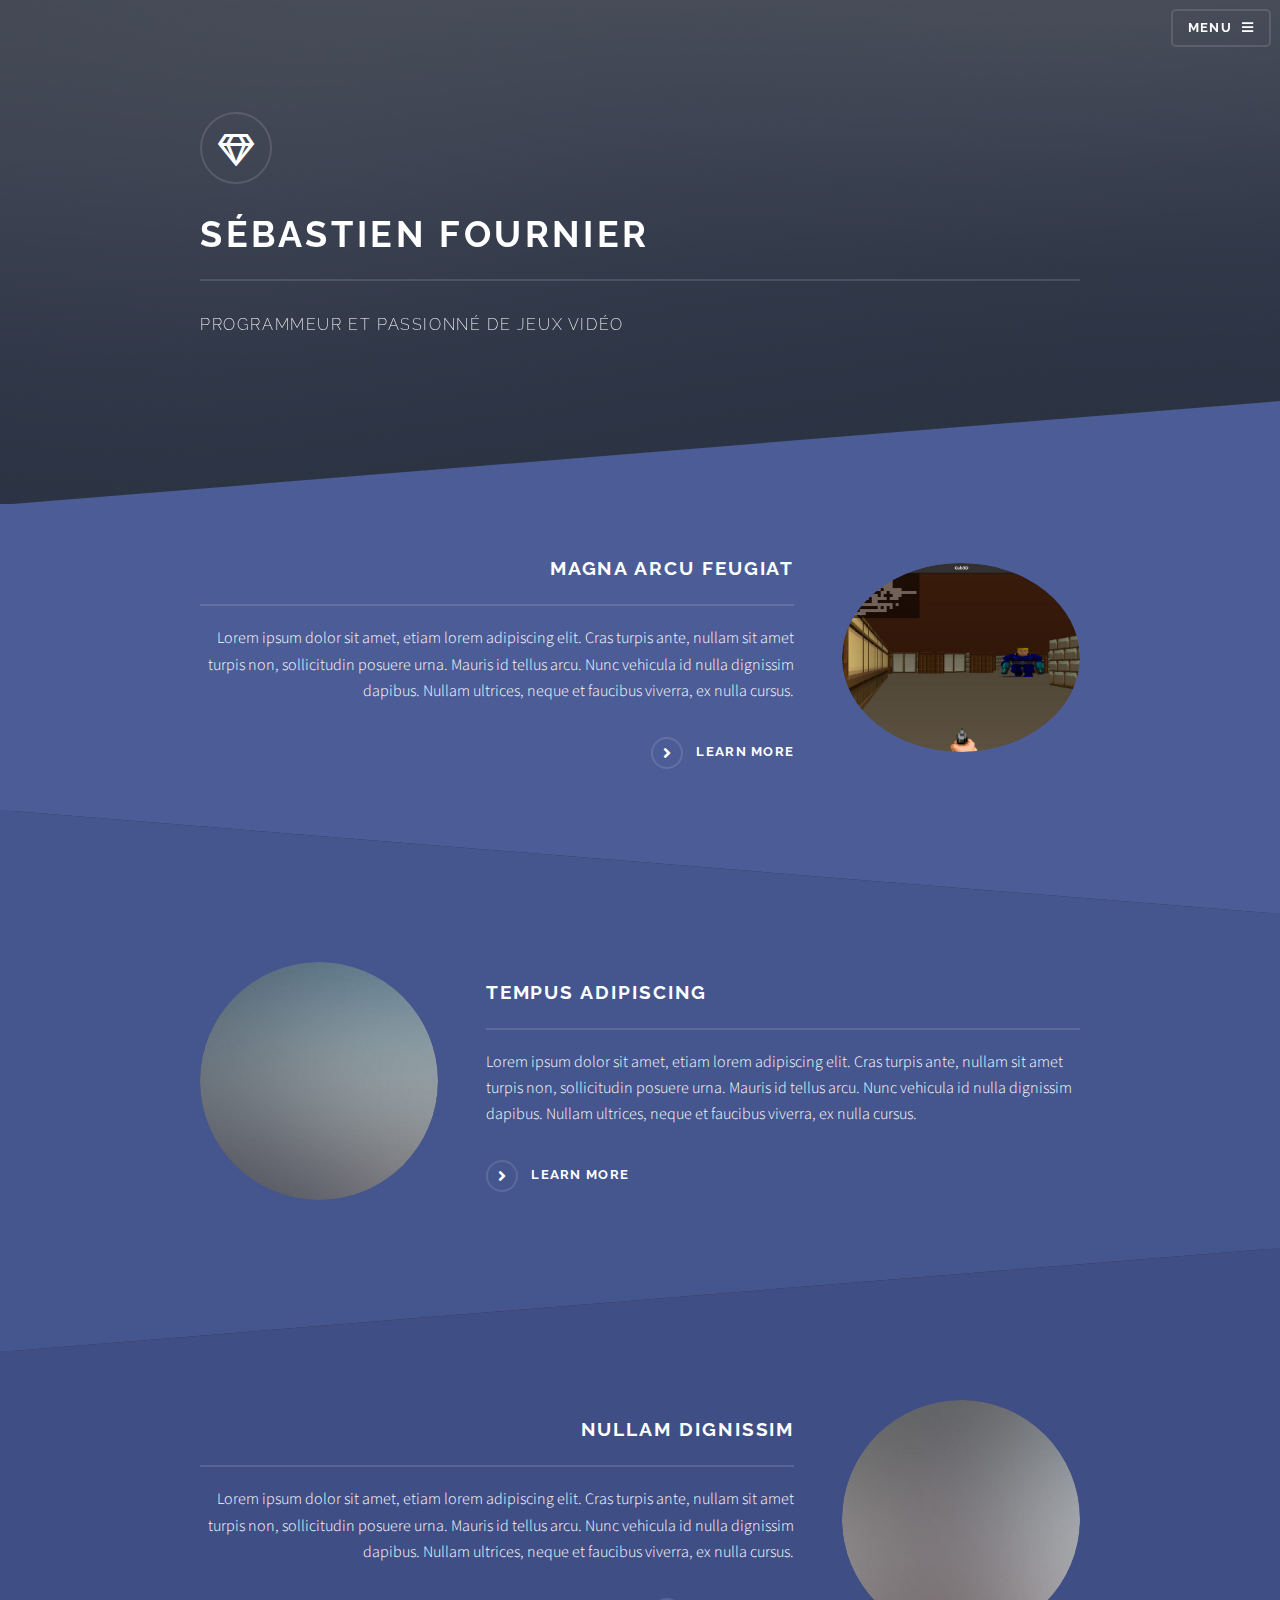
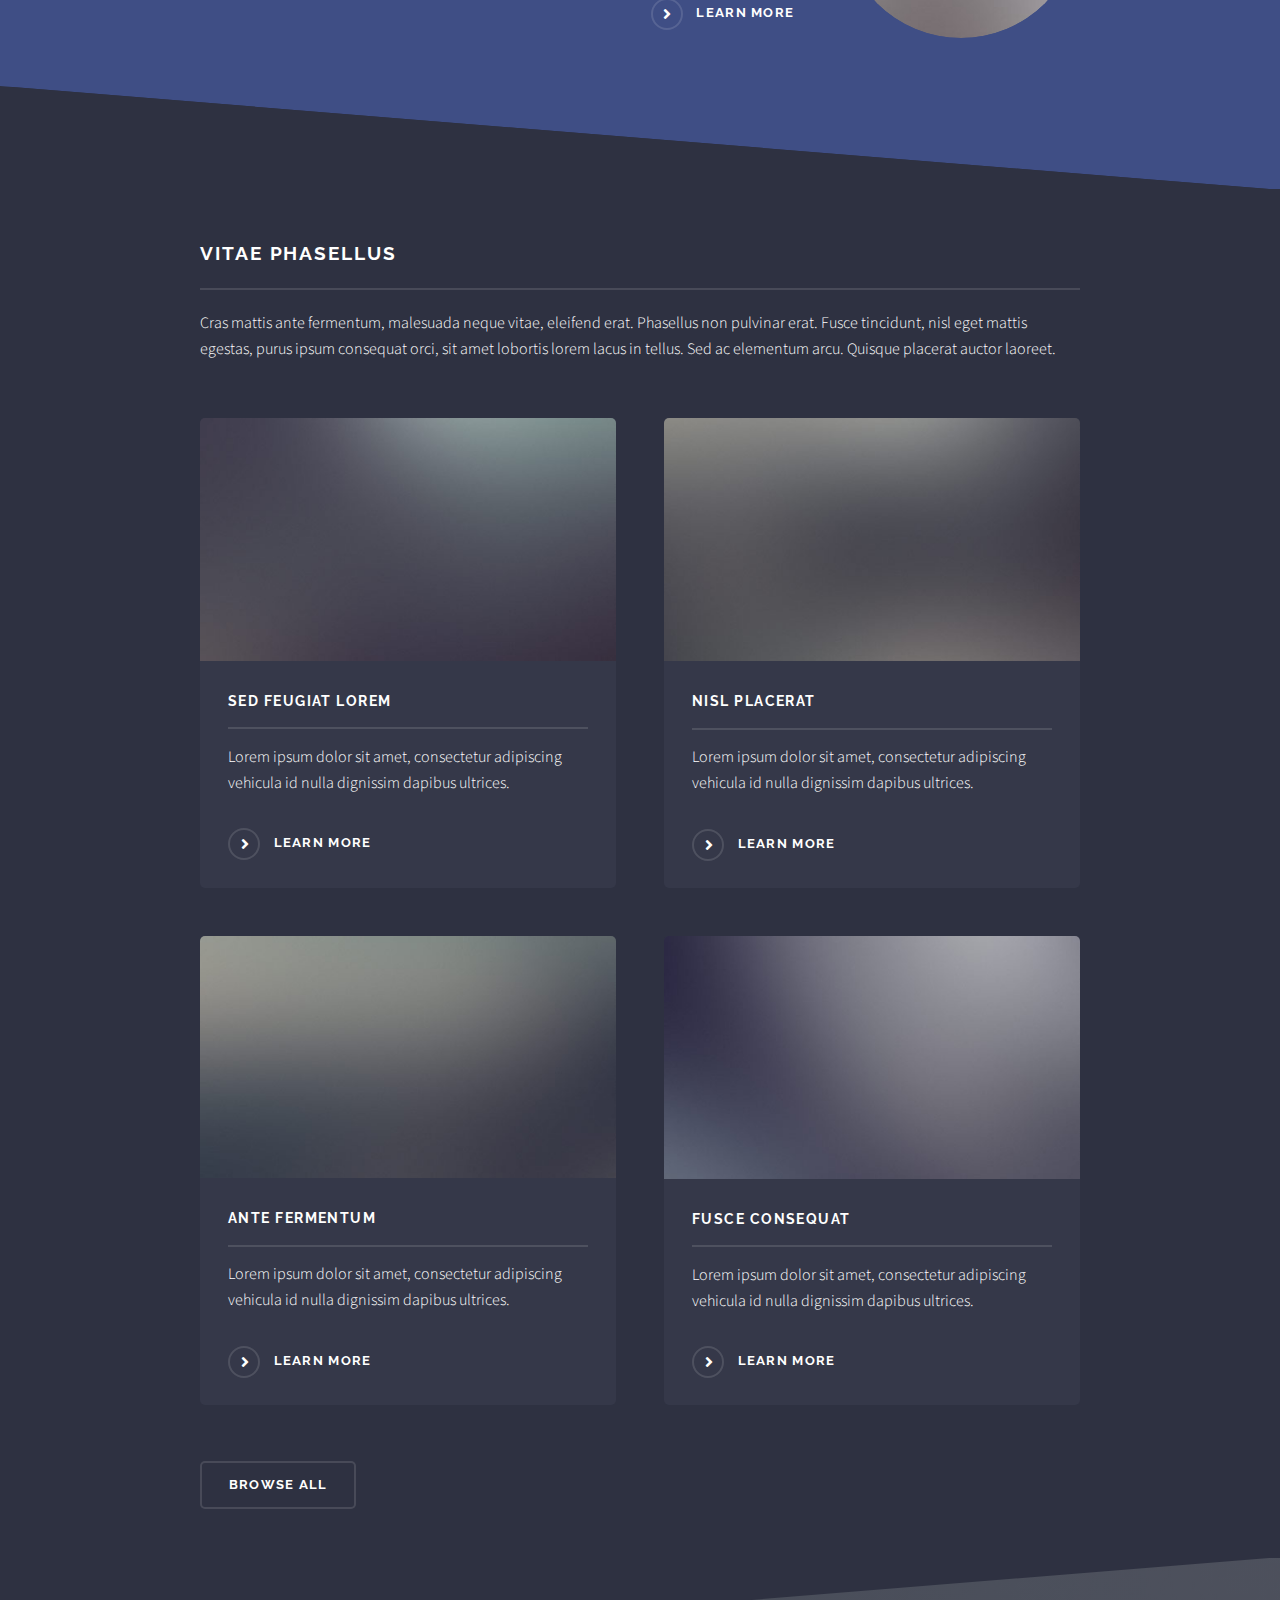
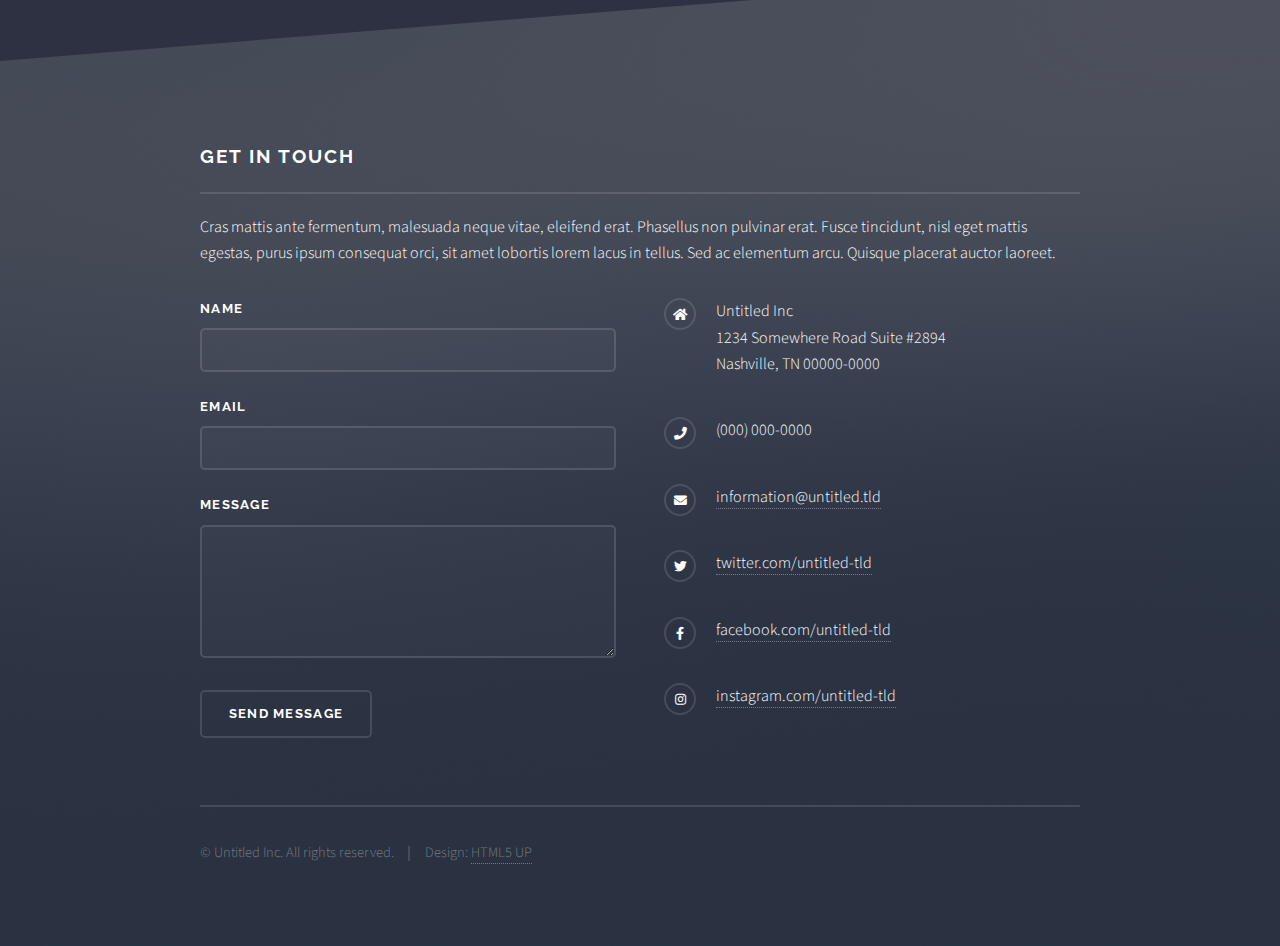
==== solid/index.html @ f6085b91 "Added story folder" ====
<!DOCTYPE HTML>
<!--
	Solid State by HTML5 UP
	html5up.net | @ajlkn
	Free for personal and commercial use under the CCA 3.0 license (html5up.net/license)
-->
<html>
	<head>
		<title>Sébastien Fournier - Programmeur</title>
		<meta charset="utf-8" />
		<meta name="viewport" content="width=device-width, initial-scale=1, user-scalable=no" />
		<link rel="stylesheet" href="assets/css/main.css" />
		<noscript><link rel="stylesheet" href="assets/css/noscript.css" /></noscript>
	</head>
	<body class="is-preload">

		<!-- Page Wrapper -->
			<div id="page-wrapper">

				<!-- Header -->
					<header id="header" class="alt">
						<h1><a href="index.html">Retour en haut</a></h1>
						<nav>
							<a href="#menu">Menu</a>
						</nav>
					</header>

				<!-- Menu -->
					<nav id="menu">
						<div class="inner">
							<h2>Menu</h2>
							<ul class="links">
								<li><a href="index.html">Home</a></li>
								<li><a href="generic.html">Generic</a></li>
								<li><a href="elements.html">Elements</a></li>
							</ul>
							<a href="#" class="close">Close</a>
						</div>
					</nav>

				<!-- Banner -->
					<section id="banner">
						<div class="inner">
							<div class="logo"><span class="icon fa-gem"></span></div>
							<h2>Sébastien Fournier</h2>
							<p>Programmeur et passionné de jeux vidéo</a></p>
						</div>
					</section>

				<!-- Wrapper -->
					<section id="wrapper">

						<!-- One -->
							<section id="one" class="wrapper spotlight style1">
								<div class="inner">
									<a href="#" class="image"><img src="images/cubed.png" alt="" /></a>
									<div class="content">
										<h2 class="major">Magna arcu feugiat</h2>
										<p>Lorem ipsum dolor sit amet, etiam lorem adipiscing elit. Cras turpis ante, nullam sit amet turpis non, sollicitudin posuere urna. Mauris id tellus arcu. Nunc vehicula id nulla dignissim dapibus. Nullam ultrices, neque et faucibus viverra, ex nulla cursus.</p>
										<a href="#" class="special">Learn more</a>
									</div>
								</div>
							</section>

						<!-- Two -->
							<section id="two" class="wrapper alt spotlight style2">
								<div class="inner">
									<a href="#" class="image"><img src="images/pic02.jpg" alt="" /></a>
									<div class="content">
										<h2 class="major">Tempus adipiscing</h2>
										<p>Lorem ipsum dolor sit amet, etiam lorem adipiscing elit. Cras turpis ante, nullam sit amet turpis non, sollicitudin posuere urna. Mauris id tellus arcu. Nunc vehicula id nulla dignissim dapibus. Nullam ultrices, neque et faucibus viverra, ex nulla cursus.</p>
										<a href="#" class="special">Learn more</a>
									</div>
								</div>
							</section>

						<!-- Three -->
							<section id="three" class="wrapper spotlight style3">
								<div class="inner">
									<a href="#" class="image"><img src="images/pic03.jpg" alt="" /></a>
									<div class="content">
										<h2 class="major">Nullam dignissim</h2>
										<p>Lorem ipsum dolor sit amet, etiam lorem adipiscing elit. Cras turpis ante, nullam sit amet turpis non, sollicitudin posuere urna. Mauris id tellus arcu. Nunc vehicula id nulla dignissim dapibus. Nullam ultrices, neque et faucibus viverra, ex nulla cursus.</p>
										<a href="#" class="special">Learn more</a>
									</div>
								</div>
							</section>

						<!-- Four -->
							<section id="four" class="wrapper alt style1">
								<div class="inner">
									<h2 class="major">Vitae phasellus</h2>
									<p>Cras mattis ante fermentum, malesuada neque vitae, eleifend erat. Phasellus non pulvinar erat. Fusce tincidunt, nisl eget mattis egestas, purus ipsum consequat orci, sit amet lobortis lorem lacus in tellus. Sed ac elementum arcu. Quisque placerat auctor laoreet.</p>
									<section class="features">
										<article>
											<a href="#" class="image"><img src="images/pic04.jpg" alt="" /></a>
											<h3 class="major">Sed feugiat lorem</h3>
											<p>Lorem ipsum dolor sit amet, consectetur adipiscing vehicula id nulla dignissim dapibus ultrices.</p>
											<a href="#" class="special">Learn more</a>
										</article>
										<article>
											<a href="#" class="image"><img src="images/pic05.jpg" alt="" /></a>
											<h3 class="major">Nisl placerat</h3>
											<p>Lorem ipsum dolor sit amet, consectetur adipiscing vehicula id nulla dignissim dapibus ultrices.</p>
											<a href="#" class="special">Learn more</a>
										</article>
										<article>
											<a href="#" class="image"><img src="images/pic06.jpg" alt="" /></a>
											<h3 class="major">Ante fermentum</h3>
											<p>Lorem ipsum dolor sit amet, consectetur adipiscing vehicula id nulla dignissim dapibus ultrices.</p>
											<a href="#" class="special">Learn more</a>
										</article>
										<article>
											<a href="#" class="image"><img src="images/pic07.jpg" alt="" /></a>
											<h3 class="major">Fusce consequat</h3>
											<p>Lorem ipsum dolor sit amet, consectetur adipiscing vehicula id nulla dignissim dapibus ultrices.</p>
											<a href="#" class="special">Learn more</a>
										</article>
									</section>
									<ul class="actions">
										<li><a href="#" class="button">Browse All</a></li>
									</ul>
								</div>
							</section>

					</section>

				<!-- Footer -->
					<section id="footer">
						<div class="inner">
							<h2 class="major">Get in touch</h2>
							<p>Cras mattis ante fermentum, malesuada neque vitae, eleifend erat. Phasellus non pulvinar erat. Fusce tincidunt, nisl eget mattis egestas, purus ipsum consequat orci, sit amet lobortis lorem lacus in tellus. Sed ac elementum arcu. Quisque placerat auctor laoreet.</p>
							<form method="post" action="#">
								<div class="fields">
									<div class="field">
										<label for="name">Name</label>
										<input type="text" name="name" id="name" />
									</div>
									<div class="field">
										<label for="email">Email</label>
										<input type="email" name="email" id="email" />
									</div>
									<div class="field">
										<label for="message">Message</label>
										<textarea name="message" id="message" rows="4"></textarea>
									</div>
								</div>
								<ul class="actions">
									<li><input type="submit" value="Send Message" /></li>
								</ul>
							</form>
							<ul class="contact">
								<li class="icon solid fa-home">
									Untitled Inc<br />
									1234 Somewhere Road Suite #2894<br />
									Nashville, TN 00000-0000
								</li>
								<li class="icon solid fa-phone">(000) 000-0000</li>
								<li class="icon solid fa-envelope"><a href="#">information@untitled.tld</a></li>
								<li class="icon brands fa-twitter"><a href="#">twitter.com/untitled-tld</a></li>
								<li class="icon brands fa-facebook-f"><a href="#">facebook.com/untitled-tld</a></li>
								<li class="icon brands fa-instagram"><a href="#">instagram.com/untitled-tld</a></li>
							</ul>
							<ul class="copyright">
								<li>&copy; Untitled Inc. All rights reserved.</li><li>Design: <a href="http://html5up.net">HTML5 UP</a></li>
							</ul>
						</div>
					</section>

			</div>

		<!-- Scripts -->
			<script src="assets/js/jquery.min.js"></script>
			<script src="assets/js/jquery.scrollex.min.js"></script>
			<script src="assets/js/browser.min.js"></script>
			<script src="assets/js/breakpoints.min.js"></script>
			<script src="assets/js/util.js"></script>
			<script src="assets/js/main.js"></script>

	</body>
</html>
---- solid/assets/css/main.css ----
@import url(fontawesome-all.min.css);
@import url("https://fonts.googleapis.com/css?family=Raleway:200,700|Source+Sans+Pro:300,600,300italic,600italic");

/*
	Solid State by HTML5 UP
	html5up.net | @ajlkn
	Free for personal and commercial use under the CCA 3.0 license (html5up.net/license)
*/

html, body, div, span, applet, object,
iframe, h1, h2, h3, h4, h5, h6, p, blockquote,
pre, a, abbr, acronym, address, big, cite,
code, del, dfn, em, img, ins, kbd, q, s, samp,
small, strike, strong, sub, sup, tt, var, b,
u, i, center, dl, dt, dd, ol, ul, li, fieldset,
form, label, legend, table, caption, tbody,
tfoot, thead, tr, th, td, article, aside,
canvas, details, embed, figure, figcaption,
footer, header, hgroup, menu, nav, output, ruby,
section, summary, time, mark, audio, video {
	margin: 0;
	padding: 0;
	border: 0;
	font-size: 100%;
	font: inherit;
	vertical-align: baseline;}

article, aside, details, figcaption, figure,
footer, header, hgroup, menu, nav, section {
	display: block;}

body {
	line-height: 1;
}

ol, ul {
	list-style: none;
}

blockquote, q {
	quotes: none;
}

	blockquote:before, blockquote:after, q:before, q:after {
		content: '';
		content: none;
	}

table {
	border-collapse: collapse;
	border-spacing: 0;
}

body {
	-webkit-text-size-adjust: none;
}

mark {
	background-color: transparent;
	color: inherit;
}

input::-moz-focus-inner {
	border: 0;
	padding: 0;
}

input, select, textarea {
	-moz-appearance: none;
	-webkit-appearance: none;
	-ms-appearance: none;
	appearance: none;
}

/* Basic */

	@-ms-viewport {
		width: device-width;
	}

	body {
		-ms-overflow-style: scrollbar;
	}

	@media screen and (max-width: 480px) {

		html, body {
			min-width: 320px;
		}

	}

	html {
		box-sizing: border-box;
	}

	*, *:before, *:after {
		box-sizing: inherit;
	}

	body {
		background-color: #2e3141;
		background-image: linear-gradient(to top, rgba(46, 49, 65, 0.8), rgba(46, 49, 65, 0.8)), url("../../images/bg.jpg");
		background-size: auto, cover;
		background-attachment: fixed, fixed;
		background-position: center, center;
	}

		body.is-preload *, body.is-preload *:before, body.is-preload *:after {
			-moz-animation: none !important;
			-webkit-animation: none !important;
			-ms-animation: none !important;
			animation: none !important;
			-moz-transition: none !important;
			-webkit-transition: none !important;
			-ms-transition: none !important;
			transition: none !important;
		}

/* Type */

	body, input, select, textarea {
		color: #ffffff;
		font-family: "Source Sans Pro", Helvetica, sans-serif;
		font-size: 16.5pt;
		font-weight: 300;
		line-height: 1.65;
	}

		@media screen and (max-width: 1680px) {

			body, input, select, textarea {
				font-size: 13pt;
			}

		}

		@media screen and (max-width: 1280px) {

			body, input, select, textarea {
				font-size: 12pt;
			}

		}

		@media screen and (max-width: 980px) {

			body, input, select, textarea {
				font-size: 12pt;
			}

		}

		@media screen and (max-width: 736px) {

			body, input, select, textarea {
				font-size: 12pt;
			}

		}

		@media screen and (max-width: 480px) {

			body, input, select, textarea {
				font-size: 12pt;
			}

		}

	a {
		-moz-transition: color 0.2s ease-in-out, border-bottom-color 0.2s ease-in-out;
		-webkit-transition: color 0.2s ease-in-out, border-bottom-color 0.2s ease-in-out;
		-ms-transition: color 0.2s ease-in-out, border-bottom-color 0.2s ease-in-out;
		transition: color 0.2s ease-in-out, border-bottom-color 0.2s ease-in-out;
		border-bottom: dotted 1px rgba(255, 255, 255, 0.35);
		color: #ffffff;
		text-decoration: none;
	}

		a:hover {
			border-bottom-color: transparent;
			color: #ffffff !important;
		}

		a.special:not(.button) {
			text-decoration: none;
			border-bottom: 0;
			display: block;
			font-family: Raleway, Helvetica, sans-serif;
			font-size: 0.8em;
			font-weight: 700;
			letter-spacing: 0.1em;
			margin: 0 0 2em 0;
			text-transform: uppercase;
		}

			a.special:not(.button):before {
				-moz-osx-font-smoothing: grayscale;
				-webkit-font-smoothing: antialiased;
				display: inline-block;
				font-style: normal;
				font-variant: normal;
				text-rendering: auto;
				line-height: 1;
				text-transform: none !important;
				font-family: 'Font Awesome 5 Free';
				font-weight: 900;
			}

			a.special:not(.button):before {
				-moz-transition: background-color 0.2s ease-in-out;
				-webkit-transition: background-color 0.2s ease-in-out;
				-ms-transition: background-color 0.2s ease-in-out;
				transition: background-color 0.2s ease-in-out;
				border-radius: 100%;
				border: solid 2px rgba(255, 255, 255, 0.125);
				content: '\f105';
				display: inline-block;
				font-size: 1.25em;
				height: 2em;
				line-height: 1.75em;
				margin-right: 0.85em;
				text-align: center;
				text-indent: 0.15em;
				vertical-align: middle;
				width: 2em;
			}

			a.special:not(.button):hover:before {
				background-color: rgba(255, 255, 255, 0.025);
			}

			a.special:not(.button):active:before {
				background-color: rgba(255, 255, 255, 0.075);
			}

	strong, b {
		color: #ffffff;
		font-weight: 600;
	}

	em, i {
		font-style: italic;
	}

	p {
		margin: 0 0 2em 0;
	}

	h1, h2, h3, h4, h5, h6 {
		color: #ffffff;
		font-family: Raleway, Helvetica, sans-serif;
		font-weight: 700;
		letter-spacing: 0.1em;
		margin: 0 0 1em 0;
		text-transform: uppercase;
	}

		h1 a, h2 a, h3 a, h4 a, h5 a, h6 a {
			color: inherit;
			text-decoration: none;
			border-bottom: 0;
		}

		h1 span, h2 span, h3 span, h4 span, h5 span, h6 span {
			font-weight: 200;
		}

		h1.major, h2.major, h3.major, h4.major, h5.major, h6.major {
			padding-bottom: 1em;
			border-bottom: solid 2px rgba(255, 255, 255, 0.125);
		}

	h2 {
		font-size: 1.2em;
	}

	h3 {
		font-size: 0.9em;
	}

	h4 {
		font-size: 0.7em;
	}

	h5 {
		font-size: 0.7em;
	}

	h6 {
		font-size: 0.7em;
	}

	@media screen and (max-width: 736px) {

		h2 {
			font-size: 1em;
		}

		h3 {
			font-size: 0.8em;
		}

	}

	sub {
		font-size: 0.8em;
		position: relative;
		top: 0.5em;
	}

	sup {
		font-size: 0.8em;
		position: relative;
		top: -0.5em;
	}

	blockquote {
		border-left: solid 4px rgba(255, 255, 255, 0.125);
		font-style: italic;
		margin: 0 0 2em 0;
		padding: 0.5em 0 0.5em 2em;
	}

	code {
		background: rgba(255, 255, 255, 0.025);
		border-radius: 5px;
		border: solid 2px rgba(255, 255, 255, 0.125);
		font-family: "Courier New", monospace;
		font-size: 0.9em;
		margin: 0 0.25em;
		padding: 0.25em 0.65em;
	}

	pre {
		-webkit-overflow-scrolling: touch;
		font-family: "Courier New", monospace;
		font-size: 0.9em;
		margin: 0 0 2em 0;
	}

		pre code {
			display: block;
			line-height: 1.75em;
			padding: 1em 1.5em;
			overflow-x: auto;
		}

	hr {
		border: 0;
		border-bottom: solid 2px rgba(255, 255, 255, 0.125);
		margin: 2.5em 0;
	}

		hr.major {
			margin: 4em 0;
		}

	.align-left {
		text-align: left;
	}

	.align-center {
		text-align: center;
	}

	.align-right {
		text-align: right;
	}

/* Row */

	.row {
		display: flex;
		flex-wrap: wrap;
		box-sizing: border-box;
		align-items: stretch;
	}

		.row > * {
			box-sizing: border-box;
		}

		.row.gtr-uniform > * > :last-child {
			margin-bottom: 0;
		}

		.row.aln-left {
			justify-content: flex-start;
		}

		.row.aln-center {
			justify-content: center;
		}

		.row.aln-right {
			justify-content: flex-end;
		}

		.row.aln-top {
			align-items: flex-start;
		}

		.row.aln-middle {
			align-items: center;
		}

		.row.aln-bottom {
			align-items: flex-end;
		}

		.row > .imp {
			order: -1;
		}

		.row > .col-1 {
			width: 8.33333%;
		}

		.row > .off-1 {
			margin-left: 8.33333%;
		}

		.row > .col-2 {
			width: 16.66667%;
		}

		.row > .off-2 {
			margin-left: 16.66667%;
		}

		.row > .col-3 {
			width: 25%;
		}

		.row > .off-3 {
			margin-left: 25%;
		}

		.row > .col-4 {
			width: 33.33333%;
		}

		.row > .off-4 {
			margin-left: 33.33333%;
		}

		.row > .col-5 {
			width: 41.66667%;
		}

		.row > .off-5 {
			margin-left: 41.66667%;
		}

		.row > .col-6 {
			width: 50%;
		}

		.row > .off-6 {
			margin-left: 50%;
		}

		.row > .col-7 {
			width: 58.33333%;
		}

		.row > .off-7 {
			margin-left: 58.33333%;
		}

		.row > .col-8 {
			width: 66.66667%;
		}

		.row > .off-8 {
			margin-left: 66.66667%;
		}

		.row > .col-9 {
			width: 75%;
		}

		.row > .off-9 {
			margin-left: 75%;
		}

		.row > .col-10 {
			width: 83.33333%;
		}

		.row > .off-10 {
			margin-left: 83.33333%;
		}

		.row > .col-11 {
			width: 91.66667%;
		}

		.row > .off-11 {
			margin-left: 91.66667%;
		}

		.row > .col-12 {
			width: 100%;
		}

		.row > .off-12 {
			margin-left: 100%;
		}

		.row.gtr-0 {
			margin-top: 0;
			margin-left: 0em;
		}

			.row.gtr-0 > * {
				padding: 0 0 0 0em;
			}

			.row.gtr-0.gtr-uniform {
				margin-top: 0em;
			}

				.row.gtr-0.gtr-uniform > * {
					padding-top: 0em;
				}

		.row.gtr-25 {
			margin-top: 0;
			margin-left: -0.4375em;
		}

			.row.gtr-25 > * {
				padding: 0 0 0 0.4375em;
			}

			.row.gtr-25.gtr-uniform {
				margin-top: -0.4375em;
			}

				.row.gtr-25.gtr-uniform > * {
					padding-top: 0.4375em;
				}

		.row.gtr-50 {
			margin-top: 0;
			margin-left: -0.875em;
		}

			.row.gtr-50 > * {
				padding: 0 0 0 0.875em;
			}

			.row.gtr-50.gtr-uniform {
				margin-top: -0.875em;
			}

				.row.gtr-50.gtr-uniform > * {
					padding-top: 0.875em;
				}

		.row {
			margin-top: 0;
			margin-left: -1.75em;
		}

			.row > * {
				padding: 0 0 0 1.75em;
			}

			.row.gtr-uniform {
				margin-top: -1.75em;
			}

				.row.gtr-uniform > * {
					padding-top: 1.75em;
				}

		.row.gtr-150 {
			margin-top: 0;
			margin-left: -2.625em;
		}

			.row.gtr-150 > * {
				padding: 0 0 0 2.625em;
			}

			.row.gtr-150.gtr-uniform {
				margin-top: -2.625em;
			}

				.row.gtr-150.gtr-uniform > * {
					padding-top: 2.625em;
				}

		.row.gtr-200 {
			margin-top: 0;
			margin-left: -3.5em;
		}

			.row.gtr-200 > * {
				padding: 0 0 0 3.5em;
			}

			.row.gtr-200.gtr-uniform {
				margin-top: -3.5em;
			}

				.row.gtr-200.gtr-uniform > * {
					padding-top: 3.5em;
				}

		@media screen and (max-width: 1680px) {

			.row {
				display: flex;
				flex-wrap: wrap;
				box-sizing: border-box;
				align-items: stretch;
			}

				.row > * {
					box-sizing: border-box;
				}

				.row.gtr-uniform > * > :last-child {
					margin-bottom: 0;
				}

				.row.aln-left {
					justify-content: flex-start;
				}

				.row.aln-center {
					justify-content: center;
				}

				.row.aln-right {
					justify-content: flex-end;
				}

				.row.aln-top {
					align-items: flex-start;
				}

				.row.aln-middle {
					align-items: center;
				}

				.row.aln-bottom {
					align-items: flex-end;
				}

				.row > .imp-xlarge {
					order: -1;
				}

				.row > .col-1-xlarge {
					width: 8.33333%;
				}

				.row > .off-1-xlarge {
					margin-left: 8.33333%;
				}

				.row > .col-2-xlarge {
					width: 16.66667%;
				}

				.row > .off-2-xlarge {
					margin-left: 16.66667%;
				}

				.row > .col-3-xlarge {
					width: 25%;
				}

				.row > .off-3-xlarge {
					margin-left: 25%;
				}

				.row > .col-4-xlarge {
					width: 33.33333%;
				}

				.row > .off-4-xlarge {
					margin-left: 33.33333%;
				}

				.row > .col-5-xlarge {
					width: 41.66667%;
				}

				.row > .off-5-xlarge {
					margin-left: 41.66667%;
				}

				.row > .col-6-xlarge {
					width: 50%;
				}

				.row > .off-6-xlarge {
					margin-left: 50%;
				}

				.row > .col-7-xlarge {
					width: 58.33333%;
				}

				.row > .off-7-xlarge {
					margin-left: 58.33333%;
				}

				.row > .col-8-xlarge {
					width: 66.66667%;
				}

				.row > .off-8-xlarge {
					margin-left: 66.66667%;
				}

				.row > .col-9-xlarge {
					width: 75%;
				}

				.row > .off-9-xlarge {
					margin-left: 75%;
				}

				.row > .col-10-xlarge {
					width: 83.33333%;
				}

				.row > .off-10-xlarge {
					margin-left: 83.33333%;
				}

				.row > .col-11-xlarge {
					width: 91.66667%;
				}

				.row > .off-11-xlarge {
					margin-left: 91.66667%;
				}

				.row > .col-12-xlarge {
					width: 100%;
				}

				.row > .off-12-xlarge {
					margin-left: 100%;
				}

				.row.gtr-0 {
					margin-top: 0;
					margin-left: 0em;
				}

					.row.gtr-0 > * {
						padding: 0 0 0 0em;
					}

					.row.gtr-0.gtr-uniform {
						margin-top: 0em;
					}

						.row.gtr-0.gtr-uniform > * {
							padding-top: 0em;
						}

				.row.gtr-25 {
					margin-top: 0;
					margin-left: -0.4375em;
				}

					.row.gtr-25 > * {
						padding: 0 0 0 0.4375em;
					}

					.row.gtr-25.gtr-uniform {
						margin-top: -0.4375em;
					}

						.row.gtr-25.gtr-uniform > * {
							padding-top: 0.4375em;
						}

				.row.gtr-50 {
					margin-top: 0;
					margin-left: -0.875em;
				}

					.row.gtr-50 > * {
						padding: 0 0 0 0.875em;
					}

					.row.gtr-50.gtr-uniform {
						margin-top: -0.875em;
					}

						.row.gtr-50.gtr-uniform > * {
							padding-top: 0.875em;
						}

				.row {
					margin-top: 0;
					margin-left: -1.75em;
				}

					.row > * {
						padding: 0 0 0 1.75em;
					}

					.row.gtr-uniform {
						margin-top: -1.75em;
					}

						.row.gtr-uniform > * {
							padding-top: 1.75em;
						}

				.row.gtr-150 {
					margin-top: 0;
					margin-left: -2.625em;
				}

					.row.gtr-150 > * {
						padding: 0 0 0 2.625em;
					}

					.row.gtr-150.gtr-uniform {
						margin-top: -2.625em;
					}

						.row.gtr-150.gtr-uniform > * {
							padding-top: 2.625em;
						}

				.row.gtr-200 {
					margin-top: 0;
					margin-left: -3.5em;
				}

					.row.gtr-200 > * {
						padding: 0 0 0 3.5em;
					}

					.row.gtr-200.gtr-uniform {
						margin-top: -3.5em;
					}

						.row.gtr-200.gtr-uniform > * {
							padding-top: 3.5em;
						}

		}

		@media screen and (max-width: 1280px) {

			.row {
				display: flex;
				flex-wrap: wrap;
				box-sizing: border-box;
				align-items: stretch;
			}

				.row > * {
					box-sizing: border-box;
				}

				.row.gtr-uniform > * > :last-child {
					margin-bottom: 0;
				}

				.row.aln-left {
					justify-content: flex-start;
				}

				.row.aln-center {
					justify-content: center;
				}

				.row.aln-right {
					justify-content: flex-end;
				}

				.row.aln-top {
					align-items: flex-start;
				}

				.row.aln-middle {
					align-items: center;
				}

				.row.aln-bottom {
					align-items: flex-end;
				}

				.row > .imp-large {
					order: -1;
				}

				.row > .col-1-large {
					width: 8.33333%;
				}

				.row > .off-1-large {
					margin-left: 8.33333%;
				}

				.row > .col-2-large {
					width: 16.66667%;
				}

				.row > .off-2-large {
					margin-left: 16.66667%;
				}

				.row > .col-3-large {
					width: 25%;
				}

				.row > .off-3-large {
					margin-left: 25%;
				}

				.row > .col-4-large {
					width: 33.33333%;
				}

				.row > .off-4-large {
					margin-left: 33.33333%;
				}

				.row > .col-5-large {
					width: 41.66667%;
				}

				.row > .off-5-large {
					margin-left: 41.66667%;
				}

				.row > .col-6-large {
					width: 50%;
				}

				.row > .off-6-large {
					margin-left: 50%;
				}

				.row > .col-7-large {
					width: 58.33333%;
				}

				.row > .off-7-large {
					margin-left: 58.33333%;
				}

				.row > .col-8-large {
					width: 66.66667%;
				}

				.row > .off-8-large {
					margin-left: 66.66667%;
				}

				.row > .col-9-large {
					width: 75%;
				}

				.row > .off-9-large {
					margin-left: 75%;
				}

				.row > .col-10-large {
					width: 83.33333%;
				}

				.row > .off-10-large {
					margin-left: 83.33333%;
				}

				.row > .col-11-large {
					width: 91.66667%;
				}

				.row > .off-11-large {
					margin-left: 91.66667%;
				}

				.row > .col-12-large {
					width: 100%;
				}

				.row > .off-12-large {
					margin-left: 100%;
				}

				.row.gtr-0 {
					margin-top: 0;
					margin-left: 0em;
				}

					.row.gtr-0 > * {
						padding: 0 0 0 0em;
					}

					.row.gtr-0.gtr-uniform {
						margin-top: 0em;
					}

						.row.gtr-0.gtr-uniform > * {
							padding-top: 0em;
						}

				.row.gtr-25 {
					margin-top: 0;
					margin-left: -0.4375em;
				}

					.row.gtr-25 > * {
						padding: 0 0 0 0.4375em;
					}

					.row.gtr-25.gtr-uniform {
						margin-top: -0.4375em;
					}

						.row.gtr-25.gtr-uniform > * {
							padding-top: 0.4375em;
						}

				.row.gtr-50 {
					margin-top: 0;
					margin-left: -0.875em;
				}

					.row.gtr-50 > * {
						padding: 0 0 0 0.875em;
					}

					.row.gtr-50.gtr-uniform {
						margin-top: -0.875em;
					}

						.row.gtr-50.gtr-uniform > * {
							padding-top: 0.875em;
						}

				.row {
					margin-top: 0;
					margin-left: -1.75em;
				}

					.row > * {
						padding: 0 0 0 1.75em;
					}

					.row.gtr-uniform {
						margin-top: -1.75em;
					}

						.row.gtr-uniform > * {
							padding-top: 1.75em;
						}

				.row.gtr-150 {
					margin-top: 0;
					margin-left: -2.625em;
				}

					.row.gtr-150 > * {
						padding: 0 0 0 2.625em;
					}

					.row.gtr-150.gtr-uniform {
						margin-top: -2.625em;
					}

						.row.gtr-150.gtr-uniform > * {
							padding-top: 2.625em;
						}

				.row.gtr-200 {
					margin-top: 0;
					margin-left: -3.5em;
				}

					.row.gtr-200 > * {
						padding: 0 0 0 3.5em;
					}

					.row.gtr-200.gtr-uniform {
						margin-top: -3.5em;
					}

						.row.gtr-200.gtr-uniform > * {
							padding-top: 3.5em;
						}

		}

		@media screen and (max-width: 980px) {

			.row {
				display: flex;
				flex-wrap: wrap;
				box-sizing: border-box;
				align-items: stretch;
			}

				.row > * {
					box-sizing: border-box;
				}

				.row.gtr-uniform > * > :last-child {
					margin-bottom: 0;
				}

				.row.aln-left {
					justify-content: flex-start;
				}

				.row.aln-center {
					justify-content: center;
				}

				.row.aln-right {
					justify-content: flex-end;
				}

				.row.aln-top {
					align-items: flex-start;
				}

				.row.aln-middle {
					align-items: center;
				}

				.row.aln-bottom {
					align-items: flex-end;
				}

				.row > .imp-medium {
					order: -1;
				}

				.row > .col-1-medium {
					width: 8.33333%;
				}

				.row > .off-1-medium {
					margin-left: 8.33333%;
				}

				.row > .col-2-medium {
					width: 16.66667%;
				}

				.row > .off-2-medium {
					margin-left: 16.66667%;
				}

				.row > .col-3-medium {
					width: 25%;
				}

				.row > .off-3-medium {
					margin-left: 25%;
				}

				.row > .col-4-medium {
					width: 33.33333%;
				}

				.row > .off-4-medium {
					margin-left: 33.33333%;
				}

				.row > .col-5-medium {
					width: 41.66667%;
				}

				.row > .off-5-medium {
					margin-left: 41.66667%;
				}

				.row > .col-6-medium {
					width: 50%;
				}

				.row > .off-6-medium {
					margin-left: 50%;
				}

				.row > .col-7-medium {
					width: 58.33333%;
				}

				.row > .off-7-medium {
					margin-left: 58.33333%;
				}

				.row > .col-8-medium {
					width: 66.66667%;
				}

				.row > .off-8-medium {
					margin-left: 66.66667%;
				}

				.row > .col-9-medium {
					width: 75%;
				}

				.row > .off-9-medium {
					margin-left: 75%;
				}

				.row > .col-10-medium {
					width: 83.33333%;
				}

				.row > .off-10-medium {
					margin-left: 83.33333%;
				}

				.row > .col-11-medium {
					width: 91.66667%;
				}

				.row > .off-11-medium {
					margin-left: 91.66667%;
				}

				.row > .col-12-medium {
					width: 100%;
				}

				.row > .off-12-medium {
					margin-left: 100%;
				}

				.row.gtr-0 {
					margin-top: 0;
					margin-left: 0em;
				}

					.row.gtr-0 > * {
						padding: 0 0 0 0em;
					}

					.row.gtr-0.gtr-uniform {
						margin-top: 0em;
					}

						.row.gtr-0.gtr-uniform > * {
							padding-top: 0em;
						}

				.row.gtr-25 {
					margin-top: 0;
					margin-left: -0.4375em;
				}

					.row.gtr-25 > * {
						padding: 0 0 0 0.4375em;
					}

					.row.gtr-25.gtr-uniform {
						margin-top: -0.4375em;
					}

						.row.gtr-25.gtr-uniform > * {
							padding-top: 0.4375em;
						}

				.row.gtr-50 {
					margin-top: 0;
					margin-left: -0.875em;
				}

					.row.gtr-50 > * {
						padding: 0 0 0 0.875em;
					}

					.row.gtr-50.gtr-uniform {
						margin-top: -0.875em;
					}

						.row.gtr-50.gtr-uniform > * {
							padding-top: 0.875em;
						}

				.row {
					margin-top: 0;
					margin-left: -1.75em;
				}

					.row > * {
						padding: 0 0 0 1.75em;
					}

					.row.gtr-uniform {
						margin-top: -1.75em;
					}

						.row.gtr-uniform > * {
							padding-top: 1.75em;
						}

				.row.gtr-150 {
					margin-top: 0;
					margin-left: -2.625em;
				}

					.row.gtr-150 > * {
						padding: 0 0 0 2.625em;
					}

					.row.gtr-150.gtr-uniform {
						margin-top: -2.625em;
					}

						.row.gtr-150.gtr-uniform > * {
							padding-top: 2.625em;
						}

				.row.gtr-200 {
					margin-top: 0;
					margin-left: -3.5em;
				}

					.row.gtr-200 > * {
						padding: 0 0 0 3.5em;
					}

					.row.gtr-200.gtr-uniform {
						margin-top: -3.5em;
					}

						.row.gtr-200.gtr-uniform > * {
							padding-top: 3.5em;
						}

		}

		@media screen and (max-width: 736px) {

			.row {
				display: flex;
				flex-wrap: wrap;
				box-sizing: border-box;
				align-items: stretch;
			}

				.row > * {
					box-sizing: border-box;
				}

				.row.gtr-uniform > * > :last-child {
					margin-bottom: 0;
				}

				.row.aln-left {
					justify-content: flex-start;
				}

				.row.aln-center {
					justify-content: center;
				}

				.row.aln-right {
					justify-content: flex-end;
				}

				.row.aln-top {
					align-items: flex-start;
				}

				.row.aln-middle {
					align-items: center;
				}

				.row.aln-bottom {
					align-items: flex-end;
				}

				.row > .imp-small {
					order: -1;
				}

				.row > .col-1-small {
					width: 8.33333%;
				}

				.row > .off-1-small {
					margin-left: 8.33333%;
				}

				.row > .col-2-small {
					width: 16.66667%;
				}

				.row > .off-2-small {
					margin-left: 16.66667%;
				}

				.row > .col-3-small {
					width: 25%;
				}

				.row > .off-3-small {
					margin-left: 25%;
				}

				.row > .col-4-small {
					width: 33.33333%;
				}

				.row > .off-4-small {
					margin-left: 33.33333%;
				}

				.row > .col-5-small {
					width: 41.66667%;
				}

				.row > .off-5-small {
					margin-left: 41.66667%;
				}

				.row > .col-6-small {
					width: 50%;
				}

				.row > .off-6-small {
					margin-left: 50%;
				}

				.row > .col-7-small {
					width: 58.33333%;
				}

				.row > .off-7-small {
					margin-left: 58.33333%;
				}

				.row > .col-8-small {
					width: 66.66667%;
				}

				.row > .off-8-small {
					margin-left: 66.66667%;
				}

				.row > .col-9-small {
					width: 75%;
				}

				.row > .off-9-small {
					margin-left: 75%;
				}

				.row > .col-10-small {
					width: 83.33333%;
				}

				.row > .off-10-small {
					margin-left: 83.33333%;
				}

				.row > .col-11-small {
					width: 91.66667%;
				}

				.row > .off-11-small {
					margin-left: 91.66667%;
				}

				.row > .col-12-small {
					width: 100%;
				}

				.row > .off-12-small {
					margin-left: 100%;
				}

				.row.gtr-0 {
					margin-top: 0;
					margin-left: 0em;
				}

					.row.gtr-0 > * {
						padding: 0 0 0 0em;
					}

					.row.gtr-0.gtr-uniform {
						margin-top: 0em;
					}

						.row.gtr-0.gtr-uniform > * {
							padding-top: 0em;
						}

				.row.gtr-25 {
					margin-top: 0;
					margin-left: -0.3125em;
				}

					.row.gtr-25 > * {
						padding: 0 0 0 0.3125em;
					}

					.row.gtr-25.gtr-uniform {
						margin-top: -0.3125em;
					}

						.row.gtr-25.gtr-uniform > * {
							padding-top: 0.3125em;
						}

				.row.gtr-50 {
					margin-top: 0;
					margin-left: -0.625em;
				}

					.row.gtr-50 > * {
						padding: 0 0 0 0.625em;
					}

					.row.gtr-50.gtr-uniform {
						margin-top: -0.625em;
					}

						.row.gtr-50.gtr-uniform > * {
							padding-top: 0.625em;
						}

				.row {
					margin-top: 0;
					margin-left: -1.25em;
				}

					.row > * {
						padding: 0 0 0 1.25em;
					}

					.row.gtr-uniform {
						margin-top: -1.25em;
					}

						.row.gtr-uniform > * {
							padding-top: 1.25em;
						}

				.row.gtr-150 {
					margin-top: 0;
					margin-left: -1.875em;
				}

					.row.gtr-150 > * {
						padding: 0 0 0 1.875em;
					}

					.row.gtr-150.gtr-uniform {
						margin-top: -1.875em;
					}

						.row.gtr-150.gtr-uniform > * {
							padding-top: 1.875em;
						}

				.row.gtr-200 {
					margin-top: 0;
					margin-left: -2.5em;
				}

					.row.gtr-200 > * {
						padding: 0 0 0 2.5em;
					}

					.row.gtr-200.gtr-uniform {
						margin-top: -2.5em;
					}

						.row.gtr-200.gtr-uniform > * {
							padding-top: 2.5em;
						}

		}

		@media screen and (max-width: 480px) {

			.row {
				display: flex;
				flex-wrap: wrap;
				box-sizing: border-box;
				align-items: stretch;
			}

				.row > * {
					box-sizing: border-box;
				}

				.row.gtr-uniform > * > :last-child {
					margin-bottom: 0;
				}

				.row.aln-left {
					justify-content: flex-start;
				}

				.row.aln-center {
					justify-content: center;
				}

				.row.aln-right {
					justify-content: flex-end;
				}

				.row.aln-top {
					align-items: flex-start;
				}

				.row.aln-middle {
					align-items: center;
				}

				.row.aln-bottom {
					align-items: flex-end;
				}

				.row > .imp-xsmall {
					order: -1;
				}

				.row > .col-1-xsmall {
					width: 8.33333%;
				}

				.row > .off-1-xsmall {
					margin-left: 8.33333%;
				}

				.row > .col-2-xsmall {
					width: 16.66667%;
				}

				.row > .off-2-xsmall {
					margin-left: 16.66667%;
				}

				.row > .col-3-xsmall {
					width: 25%;
				}

				.row > .off-3-xsmall {
					margin-left: 25%;
				}

				.row > .col-4-xsmall {
					width: 33.33333%;
				}

				.row > .off-4-xsmall {
					margin-left: 33.33333%;
				}

				.row > .col-5-xsmall {
					width: 41.66667%;
				}

				.row > .off-5-xsmall {
					margin-left: 41.66667%;
				}

				.row > .col-6-xsmall {
					width: 50%;
				}

				.row > .off-6-xsmall {
					margin-left: 50%;
				}

				.row > .col-7-xsmall {
					width: 58.33333%;
				}

				.row > .off-7-xsmall {
					margin-left: 58.33333%;
				}

				.row > .col-8-xsmall {
					width: 66.66667%;
				}

				.row > .off-8-xsmall {
					margin-left: 66.66667%;
				}

				.row > .col-9-xsmall {
					width: 75%;
				}

				.row > .off-9-xsmall {
					margin-left: 75%;
				}

				.row > .col-10-xsmall {
					width: 83.33333%;
				}

				.row > .off-10-xsmall {
					margin-left: 83.33333%;
				}

				.row > .col-11-xsmall {
					width: 91.66667%;
				}

				.row > .off-11-xsmall {
					margin-left: 91.66667%;
				}

				.row > .col-12-xsmall {
					width: 100%;
				}

				.row > .off-12-xsmall {
					margin-left: 100%;
				}

				.row.gtr-0 {
					margin-top: 0;
					margin-left: 0em;
				}

					.row.gtr-0 > * {
						padding: 0 0 0 0em;
					}

					.row.gtr-0.gtr-uniform {
						margin-top: 0em;
					}

						.row.gtr-0.gtr-uniform > * {
							padding-top: 0em;
						}

				.row.gtr-25 {
					margin-top: 0;
					margin-left: -0.3125em;
				}

					.row.gtr-25 > * {
						padding: 0 0 0 0.3125em;
					}

					.row.gtr-25.gtr-uniform {
						margin-top: -0.3125em;
					}

						.row.gtr-25.gtr-uniform > * {
							padding-top: 0.3125em;
						}

				.row.gtr-50 {
					margin-top: 0;
					margin-left: -0.625em;
				}

					.row.gtr-50 > * {
						padding: 0 0 0 0.625em;
					}

					.row.gtr-50.gtr-uniform {
						margin-top: -0.625em;
					}

						.row.gtr-50.gtr-uniform > * {
							padding-top: 0.625em;
						}

				.row {
					margin-top: 0;
					margin-left: -1.25em;
				}

					.row > * {
						padding: 0 0 0 1.25em;
					}

					.row.gtr-uniform {
						margin-top: -1.25em;
					}

						.row.gtr-uniform > * {
							padding-top: 1.25em;
						}

				.row.gtr-150 {
					margin-top: 0;
					margin-left: -1.875em;
				}

					.row.gtr-150 > * {
						padding: 0 0 0 1.875em;
					}

					.row.gtr-150.gtr-uniform {
						margin-top: -1.875em;
					}

						.row.gtr-150.gtr-uniform > * {
							padding-top: 1.875em;
						}

				.row.gtr-200 {
					margin-top: 0;
					margin-left: -2.5em;
				}

					.row.gtr-200 > * {
						padding: 0 0 0 2.5em;
					}

					.row.gtr-200.gtr-uniform {
						margin-top: -2.5em;
					}

						.row.gtr-200.gtr-uniform > * {
							padding-top: 2.5em;
						}

		}

		@media screen and (max-width: 360px) {

			.row {
				display: flex;
				flex-wrap: wrap;
				box-sizing: border-box;
				align-items: stretch;
			}

				.row > * {
					box-sizing: border-box;
				}

				.row.gtr-uniform > * > :last-child {
					margin-bottom: 0;
				}

				.row.aln-left {
					justify-content: flex-start;
				}

				.row.aln-center {
					justify-content: center;
				}

				.row.aln-right {
					justify-content: flex-end;
				}

				.row.aln-top {
					align-items: flex-start;
				}

				.row.aln-middle {
					align-items: center;
				}

				.row.aln-bottom {
					align-items: flex-end;
				}

				.row > .imp-xxsmall {
					order: -1;
				}

				.row > .col-1-xxsmall {
					width: 8.33333%;
				}

				.row > .off-1-xxsmall {
					margin-left: 8.33333%;
				}

				.row > .col-2-xxsmall {
					width: 16.66667%;
				}

				.row > .off-2-xxsmall {
					margin-left: 16.66667%;
				}

				.row > .col-3-xxsmall {
					width: 25%;
				}

				.row > .off-3-xxsmall {
					margin-left: 25%;
				}

				.row > .col-4-xxsmall {
					width: 33.33333%;
				}

				.row > .off-4-xxsmall {
					margin-left: 33.33333%;
				}

				.row > .col-5-xxsmall {
					width: 41.66667%;
				}

				.row > .off-5-xxsmall {
					margin-left: 41.66667%;
				}

				.row > .col-6-xxsmall {
					width: 50%;
				}

				.row > .off-6-xxsmall {
					margin-left: 50%;
				}

				.row > .col-7-xxsmall {
					width: 58.33333%;
				}

				.row > .off-7-xxsmall {
					margin-left: 58.33333%;
				}

				.row > .col-8-xxsmall {
					width: 66.66667%;
				}

				.row > .off-8-xxsmall {
					margin-left: 66.66667%;
				}

				.row > .col-9-xxsmall {
					width: 75%;
				}

				.row > .off-9-xxsmall {
					margin-left: 75%;
				}

				.row > .col-10-xxsmall {
					width: 83.33333%;
				}

				.row > .off-10-xxsmall {
					margin-left: 83.33333%;
				}

				.row > .col-11-xxsmall {
					width: 91.66667%;
				}

				.row > .off-11-xxsmall {
					margin-left: 91.66667%;
				}

				.row > .col-12-xxsmall {
					width: 100%;
				}

				.row > .off-12-xxsmall {
					margin-left: 100%;
				}

				.row.gtr-0 {
					margin-top: 0;
					margin-left: 0em;
				}

					.row.gtr-0 > * {
						padding: 0 0 0 0em;
					}

					.row.gtr-0.gtr-uniform {
						margin-top: 0em;
					}

						.row.gtr-0.gtr-uniform > * {
							padding-top: 0em;
						}

				.row.gtr-25 {
					margin-top: 0;
					margin-left: -0.3125em;
				}

					.row.gtr-25 > * {
						padding: 0 0 0 0.3125em;
					}

					.row.gtr-25.gtr-uniform {
						margin-top: -0.3125em;
					}

						.row.gtr-25.gtr-uniform > * {
							padding-top: 0.3125em;
						}

				.row.gtr-50 {
					margin-top: 0;
					margin-left: -0.625em;
				}

					.row.gtr-50 > * {
						padding: 0 0 0 0.625em;
					}

					.row.gtr-50.gtr-uniform {
						margin-top: -0.625em;
					}

						.row.gtr-50.gtr-uniform > * {
							padding-top: 0.625em;
						}

				.row {
					margin-top: 0;
					margin-left: -1.25em;
				}

					.row > * {
						padding: 0 0 0 1.25em;
					}

					.row.gtr-uniform {
						margin-top: -1.25em;
					}

						.row.gtr-uniform > * {
							padding-top: 1.25em;
						}

				.row.gtr-150 {
					margin-top: 0;
					margin-left: -1.875em;
				}

					.row.gtr-150 > * {
						padding: 0 0 0 1.875em;
					}

					.row.gtr-150.gtr-uniform {
						margin-top: -1.875em;
					}

						.row.gtr-150.gtr-uniform > * {
							padding-top: 1.875em;
						}

				.row.gtr-200 {
					margin-top: 0;
					margin-left: -2.5em;
				}

					.row.gtr-200 > * {
						padding: 0 0 0 2.5em;
					}

					.row.gtr-200.gtr-uniform {
						margin-top: -2.5em;
					}

						.row.gtr-200.gtr-uniform > * {
							padding-top: 2.5em;
						}

		}

/* Section/Article */

	section.special, article.special {
		text-align: center;
	}

/* Form */

	form {
		margin: 0 0 2em 0;
	}

		form > :last-child {
			margin-bottom: 0;
		}

		form > .fields {
			display: -moz-flex;
			display: -webkit-flex;
			display: -ms-flex;
			display: flex;
			-moz-flex-wrap: wrap;
			-webkit-flex-wrap: wrap;
			-ms-flex-wrap: wrap;
			flex-wrap: wrap;
			width: calc(100% + 3em);
			margin: -1.5em 0 2em -1.5em;
		}

			form > .fields > .field {
				-moz-flex-grow: 0;
				-webkit-flex-grow: 0;
				-ms-flex-grow: 0;
				flex-grow: 0;
				-moz-flex-shrink: 0;
				-webkit-flex-shrink: 0;
				-ms-flex-shrink: 0;
				flex-shrink: 0;
				padding: 1.5em 0 0 1.5em;
				width: calc(100% - 1.5em);
			}

				form > .fields > .field.half {
					width: calc(50% - 0.75em);
				}

				form > .fields > .field.third {
					width: calc(100%/3 - 0.5em);
				}

				form > .fields > .field.quarter {
					width: calc(25% - 0.375em);
				}

		@media screen and (max-width: 480px) {

			form > .fields {
				width: calc(100% + 3em);
				margin: -1.5em 0 2em -1.5em;
			}

				form > .fields > .field {
					padding: 1.5em 0 0 1.5em;
					width: calc(100% - 1.5em);
				}

					form > .fields > .field.half {
						width: calc(100% - 1.5em);
					}

					form > .fields > .field.third {
						width: calc(100% - 1.5em);
					}

					form > .fields > .field.quarter {
						width: calc(100% - 1.5em);
					}

		}

	label {
		color: #ffffff;
		display: block;
		font-family: Raleway, Helvetica, sans-serif;
		font-size: 0.8em;
		font-weight: 700;
		letter-spacing: 0.1em;
		margin: 0 0 0.7em 0;
		text-transform: uppercase;
	}

	input[type="text"],
	input[type="password"],
	input[type="email"],
	input[type="tel"],
	select,
	textarea {
		-moz-appearance: none;
		-webkit-appearance: none;
		-ms-appearance: none;
		appearance: none;
		background: rgba(255, 255, 255, 0.025);
		border-radius: 5px;
		border: none;
		border: solid 2px rgba(255, 255, 255, 0.125);
		color: inherit;
		display: block;
		outline: 0;
		padding: 0 1em;
		text-decoration: none;
		width: 100%;
	}

		input[type="text"]:invalid,
		input[type="password"]:invalid,
		input[type="email"]:invalid,
		input[type="tel"]:invalid,
		select:invalid,
		textarea:invalid {
			box-shadow: none;
		}

		input[type="text"]:focus,
		input[type="password"]:focus,
		input[type="email"]:focus,
		input[type="tel"]:focus,
		select:focus,
		textarea:focus {
			border-color: #5b6ba6;
		}

	select {
		background-image: url("data:image/svg+xml;charset=utf8,%3Csvg xmlns='http://www.w3.org/2000/svg' width='40' height='40' preserveAspectRatio='none' viewBox='0 0 40 40'%3E%3Cpath d='M9.4,12.3l10.4,10.4l10.4-10.4c0.2-0.2,0.5-0.4,0.9-0.4c0.3,0,0.6,0.1,0.9,0.4l3.3,3.3c0.2,0.2,0.4,0.5,0.4,0.9 c0,0.4-0.1,0.6-0.4,0.9L20.7,31.9c-0.2,0.2-0.5,0.4-0.9,0.4c-0.3,0-0.6-0.1-0.9-0.4L4.3,17.3c-0.2-0.2-0.4-0.5-0.4-0.9 c0-0.4,0.1-0.6,0.4-0.9l3.3-3.3c0.2-0.2,0.5-0.4,0.9-0.4S9.1,12.1,9.4,12.3z' fill='rgba(255, 255, 255, 0.125)' /%3E%3C/svg%3E");
		background-size: 1.25rem;
		background-repeat: no-repeat;
		background-position: calc(100% - 1rem) center;
		height: 2.75em;
		padding-right: 2.75em;
		text-overflow: ellipsis;
	}

		select option {
			color: #ffffff;
			background: #2e3141;
		}

		select:focus::-ms-value {
			background-color: transparent;
		}

		select::-ms-expand {
			display: none;
		}

	input[type="text"],
	input[type="password"],
	input[type="email"],
	select {
		height: 2.75em;
	}

	textarea {
		padding: 0.75em 1em;
	}

	input[type="checkbox"],
	input[type="radio"] {
		-moz-appearance: none;
		-webkit-appearance: none;
		-ms-appearance: none;
		appearance: none;
		display: block;
		float: left;
		margin-right: -2em;
		opacity: 0;
		width: 1em;
		z-index: -1;
	}

		input[type="checkbox"] + label,
		input[type="radio"] + label {
			text-decoration: none;
			color: #ffffff;
			cursor: pointer;
			display: inline-block;
			font-size: 1em;
			font-family: "Source Sans Pro", Helvetica, sans-serif;
			text-transform: none;
			letter-spacing: 0;
			font-weight: 300;
			padding-left: 2.4em;
			padding-right: 0.75em;
			position: relative;
		}

			input[type="checkbox"] + label:before,
			input[type="radio"] + label:before {
				-moz-osx-font-smoothing: grayscale;
				-webkit-font-smoothing: antialiased;
				display: inline-block;
				font-style: normal;
				font-variant: normal;
				text-rendering: auto;
				line-height: 1;
				text-transform: none !important;
				font-family: 'Font Awesome 5 Free';
				font-weight: 900;
			}

			input[type="checkbox"] + label:before,
			input[type="radio"] + label:before {
				background: rgba(255, 255, 255, 0.025);
				border-radius: 5px;
				border: solid 2px rgba(255, 255, 255, 0.125);
				content: '';
				display: inline-block;
				font-size: 0.8em;
				height: 2.0625em;
				left: 0;
				line-height: 2.0625em;
				position: absolute;
				text-align: center;
				top: 0;
				width: 2.0625em;
			}

		input[type="checkbox"]:checked + label:before,
		input[type="radio"]:checked + label:before {
			background: #ffffff;
			border-color: #ffffff;
			content: '\f00c';
			color: #2e3141;
		}

		input[type="checkbox"]:focus + label:before,
		input[type="radio"]:focus + label:before {
			border-color: #4c5c96;
		}

	input[type="checkbox"] + label:before {
		border-radius: 5px;
	}

	input[type="radio"] + label:before {
		border-radius: 100%;
	}

	::-webkit-input-placeholder {
		color: rgba(255, 255, 255, 0.35) !important;
		opacity: 1.0;
	}

	:-moz-placeholder {
		color: rgba(255, 255, 255, 0.35) !important;
		opacity: 1.0;
	}

	::-moz-placeholder {
		color: rgba(255, 255, 255, 0.35) !important;
		opacity: 1.0;
	}

	:-ms-input-placeholder {
		color: rgba(255, 255, 255, 0.35) !important;
		opacity: 1.0;
	}

/* Box */

	.box {
		border-radius: 5px;
		border: solid 2px rgba(255, 255, 255, 0.125);
		margin-bottom: 2em;
		padding: 1.5em;
	}

		.box > :last-child,
		.box > :last-child > :last-child,
		.box > :last-child > :last-child > :last-child {
			margin-bottom: 0;
		}

		.box.alt {
			border: 0;
			border-radius: 0;
			padding: 0;
		}

/* Icon */

	.icon {
		text-decoration: none;
		border-bottom: none;
		position: relative;
	}

		.icon:before {
			-moz-osx-font-smoothing: grayscale;
			-webkit-font-smoothing: antialiased;
			display: inline-block;
			font-style: normal;
			font-variant: normal;
			text-rendering: auto;
			line-height: 1;
			text-transform: none !important;
			font-family: 'Font Awesome 5 Free';
			font-weight: 400;
		}

		.icon > .label {
			display: none;
		}

		.icon:before {
			line-height: inherit;
		}

		.icon.solid:before {
			font-weight: 900;
		}

		.icon.brands:before {
			font-family: 'Font Awesome 5 Brands';
		}

/* Image */

	.image {
		border-radius: 5px;
		border: 0;
		display: inline-block;
		position: relative;
	}

		.image img {
			border-radius: 5px;
			display: block;
		}

		.image.left, .image.right {
			max-width: 40%;
		}

			.image.left img, .image.right img {
				width: 100%;
			}

		.image.left {
			float: left;
			padding: 0 1.5em 1em 0;
			top: 0.25em;
		}

		.image.right {
			float: right;
			padding: 0 0 1em 1.5em;
			top: 0.25em;
		}

		.image.fit {
			display: block;
			margin: 0 0 2em 0;
			width: 100%;
		}

			.image.fit img {
				width: 100%;
			}

		.image.main {
			display: block;
			margin: 0 0 3em 0;
			width: 100%;
		}

			.image.main img {
				width: 100%;
			}

/* List */

	ol {
		list-style: decimal;
		margin: 0 0 2em 0;
		padding-left: 1.25em;
	}

		ol li {
			padding-left: 0.25em;
		}

	ul {
		list-style: disc;
		margin: 0 0 2em 0;
		padding-left: 1em;
	}

		ul li {
			padding-left: 0.5em;
		}

		ul.alt {
			list-style: none;
			padding-left: 0;
		}

			ul.alt li {
				border-top: solid 1px rgba(255, 255, 255, 0.125);
				padding: 0.5em 0;
			}

				ul.alt li:first-child {
					border-top: 0;
					padding-top: 0;
				}

	dl {
		margin: 0 0 2em 0;
	}

		dl dt {
			display: block;
			font-weight: 600;
			margin: 0 0 1em 0;
		}

		dl dd {
			margin-left: 2em;
		}

/* Actions */

	ul.actions {
		display: -moz-flex;
		display: -webkit-flex;
		display: -ms-flex;
		display: flex;
		cursor: default;
		list-style: none;
		margin-left: -1em;
		padding-left: 0;
	}

		ul.actions li {
			padding: 0 0 0 1em;
			vertical-align: middle;
		}

		ul.actions.special {
			-moz-justify-content: center;
			-webkit-justify-content: center;
			-ms-justify-content: center;
			justify-content: center;
			width: 100%;
			margin-left: 0;
		}

			ul.actions.special li:first-child {
				padding-left: 0;
			}

		ul.actions.stacked {
			-moz-flex-direction: column;
			-webkit-flex-direction: column;
			-ms-flex-direction: column;
			flex-direction: column;
			margin-left: 0;
		}

			ul.actions.stacked li {
				padding: 1.3em 0 0 0;
			}

				ul.actions.stacked li:first-child {
					padding-top: 0;
				}

		ul.actions.fit {
			width: calc(100% + 1em);
		}

			ul.actions.fit li {
				-moz-flex-grow: 1;
				-webkit-flex-grow: 1;
				-ms-flex-grow: 1;
				flex-grow: 1;
				-moz-flex-shrink: 1;
				-webkit-flex-shrink: 1;
				-ms-flex-shrink: 1;
				flex-shrink: 1;
				width: 100%;
			}

				ul.actions.fit li > * {
					width: 100%;
				}

			ul.actions.fit.stacked {
				width: 100%;
			}

		@media screen and (max-width: 480px) {

			ul.actions:not(.fixed) {
				-moz-flex-direction: column;
				-webkit-flex-direction: column;
				-ms-flex-direction: column;
				flex-direction: column;
				margin-left: 0;
				width: 100% !important;
			}

				ul.actions:not(.fixed) li {
					-moz-flex-grow: 1;
					-webkit-flex-grow: 1;
					-ms-flex-grow: 1;
					flex-grow: 1;
					-moz-flex-shrink: 1;
					-webkit-flex-shrink: 1;
					-ms-flex-shrink: 1;
					flex-shrink: 1;
					padding: 1em 0 0 0;
					text-align: center;
					width: 100%;
				}

					ul.actions:not(.fixed) li > * {
						width: 100%;
					}

					ul.actions:not(.fixed) li:first-child {
						padding-top: 0;
					}

					ul.actions:not(.fixed) li input[type="submit"],
					ul.actions:not(.fixed) li input[type="reset"],
					ul.actions:not(.fixed) li input[type="button"],
					ul.actions:not(.fixed) li button,
					ul.actions:not(.fixed) li .button {
						width: 100%;
					}

						ul.actions:not(.fixed) li input[type="submit"].icon:before,
						ul.actions:not(.fixed) li input[type="reset"].icon:before,
						ul.actions:not(.fixed) li input[type="button"].icon:before,
						ul.actions:not(.fixed) li button.icon:before,
						ul.actions:not(.fixed) li .button.icon:before {
							margin-left: -0.5rem;
						}

		}

/* Icons */

	ul.icons {
		cursor: default;
		list-style: none;
		padding-left: 0;
	}

		ul.icons li {
			display: inline-block;
			padding: 0 1em 0 0;
		}

			ul.icons li:last-child {
				padding-right: 0;
			}

			ul.icons li .icon:before {
				font-size: 1.25em;
			}

/* Contact */

	ul.contact {
		list-style: none;
		padding: 0;
	}

		ul.contact li {
			text-decoration: none;
			margin: 2.5em 0 0 0;
			padding: 0 0 0 3.25em;
			position: relative;
		}

			ul.contact li:before {
				-moz-osx-font-smoothing: grayscale;
				-webkit-font-smoothing: antialiased;
				display: inline-block;
				font-style: normal;
				font-variant: normal;
				text-rendering: auto;
				line-height: 1;
				text-transform: none !important;
				font-family: 'Font Awesome 5 Free';
				font-weight: 400;
			}

			ul.contact li:before {
				border-radius: 100%;
				border: solid 2px rgba(255, 255, 255, 0.125);
				display: inline-block;
				font-size: 0.8em;
				height: 2.5em;
				left: 0;
				line-height: 2.35em;
				position: absolute;
				text-align: center;
				top: 0;
				width: 2.5em;
			}

			ul.contact li:first-child {
				margin-top: 0;
			}

		@media screen and (max-width: 736px) {

			ul.contact li {
				margin: 1.5em 0 0 0;
			}

		}

/* Pagination */

	ul.pagination {
		cursor: default;
		list-style: none;
		padding-left: 0;
	}

		ul.pagination li {
			display: inline-block;
			padding-left: 0;
			vertical-align: middle;
		}

			ul.pagination li > .page {
				-moz-transition: background-color 0.2s ease-in-out, color 0.2s ease-in-out;
				-webkit-transition: background-color 0.2s ease-in-out, color 0.2s ease-in-out;
				-ms-transition: background-color 0.2s ease-in-out, color 0.2s ease-in-out;
				transition: background-color 0.2s ease-in-out, color 0.2s ease-in-out;
				border-bottom: 0;
				border-radius: 5px;
				display: inline-block;
				height: 1.5em;
				line-height: 1.5em;
				margin: 0 0.125em;
				min-width: 1.5em;
				padding: 0 0.5em;
				text-align: center;
			}

				ul.pagination li > .page:hover {
					background-color: rgba(255, 255, 255, 0.025);
				}

				ul.pagination li > .page.active {
					background-color: #4c5c96;
				}

			ul.pagination li:first-child {
				padding-right: 0.75em;
			}

			ul.pagination li:last-child {
				padding-left: 0.75em;
			}

		@media screen and (max-width: 480px) {

			ul.pagination li:nth-child(n+2):nth-last-child(n+2) {
				display: none;
			}

			ul.pagination li .button {
				width: 100%;
			}

			ul.pagination li:first-child {
				width: calc(50% - 2px);
				text-align: left;
				padding-right: 0.325em;
			}

			ul.pagination li:last-child {
				width: calc(50% - 2px);
				text-align: right;
				padding-left: 0.325em;
			}

		}

/* Table */

	.table-wrapper {
		-webkit-overflow-scrolling: touch;
		overflow-x: auto;
	}

	table {
		margin: 0 0 2em 0;
		width: 100%;
	}

		table tbody tr {
			border: solid 1px rgba(255, 255, 255, 0.125);
			border-left: 0;
			border-right: 0;
		}

			table tbody tr:nth-child(2n + 1) {
				background-color: rgba(255, 255, 255, 0.025);
			}

		table td {
			padding: 0.75em 0.75em;
		}

		table th {
			color: #ffffff;
			font-size: 0.9em;
			font-weight: 600;
			padding: 0 0.75em 0.75em 0.75em;
			text-align: left;
		}

		table thead {
			border-bottom: solid 2px rgba(255, 255, 255, 0.125);
		}

		table tfoot {
			border-top: solid 2px rgba(255, 255, 255, 0.125);
		}

		table.alt {
			border-collapse: separate;
		}

			table.alt tbody tr td {
				border: solid 1px rgba(255, 255, 255, 0.125);
				border-left-width: 0;
				border-top-width: 0;
			}

				table.alt tbody tr td:first-child {
					border-left-width: 1px;
				}

			table.alt tbody tr:first-child td {
				border-top-width: 1px;
			}

			table.alt thead {
				border-bottom: 0;
			}

			table.alt tfoot {
				border-top: 0;
			}

/* Button */

	input[type="submit"],
	input[type="reset"],
	input[type="button"],
	button,
	.button {
		-moz-appearance: none;
		-webkit-appearance: none;
		-ms-appearance: none;
		appearance: none;
		-moz-transition: background-color 0.2s ease-in-out;
		-webkit-transition: background-color 0.2s ease-in-out;
		-ms-transition: background-color 0.2s ease-in-out;
		transition: background-color 0.2s ease-in-out;
		background-color: transparent;
		border-radius: 5px;
		border: 0;
		box-shadow: inset 0 0 0 2px rgba(255, 255, 255, 0.125);
		color: #ffffff !important;
		cursor: pointer;
		display: inline-block;
		font-family: Raleway, Helvetica, sans-serif;
		font-size: 0.8em;
		font-weight: 700;
		height: 3.75em;
		letter-spacing: 0.1em;
		line-height: 3.75em;
		padding: 0 2.25em;
		text-align: center;
		text-decoration: none;
		text-transform: uppercase;
		white-space: nowrap;
	}

		input[type="submit"]:hover,
		input[type="reset"]:hover,
		input[type="button"]:hover,
		button:hover,
		.button:hover {
			background-color: rgba(255, 255, 255, 0.025);
		}

		input[type="submit"]:active,
		input[type="reset"]:active,
		input[type="button"]:active,
		button:active,
		.button:active {
			background-color: rgba(255, 255, 255, 0.075);
		}

		input[type="submit"].icon:before,
		input[type="reset"].icon:before,
		input[type="button"].icon:before,
		button.icon:before,
		.button.icon:before {
			margin-right: 0.5em;
			color: rgba(255, 255, 255, 0.35);
		}

		input[type="submit"].primary,
		input[type="reset"].primary,
		input[type="button"].primary,
		button.primary,
		.button.primary {
			background-color: #4c5c96;
			box-shadow: none;
		}

			input[type="submit"].primary:hover,
			input[type="reset"].primary:hover,
			input[type="button"].primary:hover,
			button.primary:hover,
			.button.primary:hover {
				background-color: #53639e;
			}

			input[type="submit"].primary:active,
			input[type="reset"].primary:active,
			input[type="button"].primary:active,
			button.primary:active,
			.button.primary:active {
				background-color: #45558d;
			}

			input[type="submit"].primary.icon:before,
			input[type="reset"].primary.icon:before,
			input[type="button"].primary.icon:before,
			button.primary.icon:before,
			.button.primary.icon:before {
				color: #7985b0;
			}

		input[type="submit"].fit,
		input[type="reset"].fit,
		input[type="button"].fit,
		button.fit,
		.button.fit {
			width: 100%;
		}

		input[type="submit"].small,
		input[type="reset"].small,
		input[type="button"].small,
		button.small,
		.button.small {
			font-size: 0.6em;
		}

		input[type="submit"].large,
		input[type="reset"].large,
		input[type="button"].large,
		button.large,
		.button.large {
			font-size: 1em;
		}

		input[type="submit"].disabled, input[type="submit"]:disabled,
		input[type="reset"].disabled,
		input[type="reset"]:disabled,
		input[type="button"].disabled,
		input[type="button"]:disabled,
		button.disabled,
		button:disabled,
		.button.disabled,
		.button:disabled {
			opacity: 0.25;
		}

		@media screen and (max-width: 480px) {

			input[type="submit"],
			input[type="reset"],
			input[type="button"],
			button,
			.button {
				padding: 0;
			}

		}

/* Features */

	.features {
		display: -moz-flex;
		display: -webkit-flex;
		display: -ms-flex;
		display: flex;
		-moz-flex-wrap: wrap;
		-webkit-flex-wrap: wrap;
		-ms-flex-wrap: wrap;
		flex-wrap: wrap;
		margin: 0 0 2em 0;
	}

		.features article {
			padding: 1.75em 1.75em 0.1em 1.75em ;
			background-color: #353849;
			border-radius: 5px;
			margin: 1.5em 3em 1.5em 0;
			width: calc(50% - 1.5em);
		}

			.features article:nth-child(2n) {
				margin-right: 0;
			}

			.features article .image {
				border-radius: 5px 5px 0 0;
				display: block;
				margin-bottom: 1.75em;
				margin-left: -1.75em;
				margin-top: -1.75em;
				position: relative;
				width: calc(100% + 3.5em);
			}

				.features article .image img {
					border-radius: 5px 5px 0 0;
					width: 100%;
				}

		@media screen and (max-width: 980px) {

			.features article {
				margin: 1em 2em 1em 0;
				width: calc(50% - 1em);
			}

		}

		@media screen and (max-width: 736px) {

			.features article {
				padding: 1.5em 1.5em 0.1em 1.5em ;
				margin: 0.875em 1.75em 0.875em 0;
				width: calc(50% - 0.875em - 1px);
			}

				.features article .image {
					margin-bottom: 1.5em;
					margin-left: -1.5em;
					margin-top: -1.5em;
					width: calc(100% + 3em);
				}

		}

		@media screen and (max-width: 480px) {

			.features {
				display: block;
			}

				.features article {
					width: 100%;
					margin: 0 0 2em 0 !important;
				}

		}

/* Header */

	#header {
		-moz-transition: background-color 0.2s ease-in-out;
		-webkit-transition: background-color 0.2s ease-in-out;
		-ms-transition: background-color 0.2s ease-in-out;
		transition: background-color 0.2s ease-in-out;
		background-color: rgba(53, 56, 73, 0.95);
		height: 3.5em;
		left: 0;
		line-height: 3.5em;
		padding: 0 1.25em;
		position: fixed;
		top: 0;
		width: 100%;
		z-index: 10000;
	}

		#header h1 {
			-moz-transition: opacity 0.2s ease-in-out, visibility 0.2s;
			-webkit-transition: opacity 0.2s ease-in-out, visibility 0.2s;
			-ms-transition: opacity 0.2s ease-in-out, visibility 0.2s;
			transition: opacity 0.2s ease-in-out, visibility 0.2s;
			border-bottom: 0;
			font-size: 0.8em;
			margin-bottom: 0;
			opacity: 1;
			visibility: visible;
		}

			#header h1 a {
				border: 0;
			}

		#header nav {
			font-family: Raleway, Helvetica, sans-serif;
			font-size: 0.8em;
			font-weight: 700;
			height: 3em;
			letter-spacing: 0.1em;
			line-height: 3em;
			position: absolute;
			right: 0.7em;
			text-transform: uppercase;
			top: 0.7em;
		}

			#header nav a {
				border: 0;
				display: inline-block;
				padding: 0 1em;
			}

				#header nav a:before {
					float: right;
					margin-left: 0.75em;
				}

				#header nav a[href="#menu"] {
					text-decoration: none;
					-moz-transition: background-color 0.2s ease-in-out;
					-webkit-transition: background-color 0.2s ease-in-out;
					-ms-transition: background-color 0.2s ease-in-out;
					transition: background-color 0.2s ease-in-out;
					border-radius: 5px;
					box-shadow: inset 0 0 0 2px rgba(255, 255, 255, 0.125);
					padding: 0 1.35em;
				}

					#header nav a[href="#menu"]:before {
						-moz-osx-font-smoothing: grayscale;
						-webkit-font-smoothing: antialiased;
						display: inline-block;
						font-style: normal;
						font-variant: normal;
						text-rendering: auto;
						line-height: 1;
						text-transform: none !important;
						font-family: 'Font Awesome 5 Free';
						font-weight: 900;
					}

					#header nav a[href="#menu"]:before {
						content: '\f0c9';
						line-height: inherit;
					}

					#header nav a[href="#menu"]:hover {
						background-color: rgba(255, 255, 255, 0.025);
					}

					#header nav a[href="#menu"]:active {
						background-color: rgba(255, 255, 255, 0.075);
					}

		#header.alt {
			background-color: transparent;
		}

			#header.alt h1 {
				opacity: 0;
				visibility: hidden;
			}

		@media screen and (max-width: 736px) {

			#header {
				height: 2.75em;
				line-height: 2.75em;
			}

				#header nav {
					top: 0;
					right: 0;
					height: inherit;
					line-height: inherit;
				}

					#header nav a {
						height: inherit;
						line-height: inherit;
					}

						#header nav a[href="#menu"] {
							box-shadow: none;
							padding: 0 1em;
							border-radius: 0;
						}

							#header nav a[href="#menu"]:hover, #header nav a[href="#menu"]:active {
								background-color: inherit;
							}

		}

		@media screen and (max-width: 480px) {

			#header nav a[href="#menu"] {
				width: 4em;
				white-space: nowrap;
				text-indent: 4em;
				position: relative;
			}

				#header nav a[href="#menu"]:before {
					width: inherit;
					position: absolute;
					top: 0;
					left: 0;
					text-indent: 0;
					text-align: right;
					margin-left: 0;
					padding-right: 1.25em;
				}

		}

/* Menu */

	#page-wrapper {
		-moz-transition: -moz-filter 0.25s ease;
		-webkit-transition: -webkit-filter 0.25s ease;
		-ms-transition: -ms-filter 0.25s ease;
		transition: filter 0.25s ease;
	}

	#menu {
		-moz-align-items: center;
		-webkit-align-items: center;
		-ms-align-items: center;
		align-items: center;
		display: -moz-flex;
		display: -webkit-flex;
		display: -ms-flex;
		display: flex;
		-moz-justify-content: center;
		-webkit-justify-content: center;
		-ms-justify-content: center;
		justify-content: center;
		pointer-events: none;
		-moz-transition: opacity 0.35s ease, visibility 0.35s;
		-webkit-transition: opacity 0.35s ease, visibility 0.35s;
		-ms-transition: opacity 0.35s ease, visibility 0.35s;
		transition: opacity 0.35s ease, visibility 0.35s;
		-moz-user-select: none;
		-webkit-user-select: none;
		-ms-user-select: none;
		user-select: none;
		-webkit-tap-highlight-color: rgba(0, 0, 0, 0);
		background: rgba(46, 49, 65, 0.8);
		cursor: default;
		height: 100%;
		left: 0;
		opacity: 0;
		position: fixed;
		text-align: center;
		top: 0;
		visibility: hidden;
		width: 100%;
	}

		#menu .inner {
			padding: 2.5em 1.5em 0.5em 1.5em ;
			-moz-transform: translateY(0.5em);
			-webkit-transform: translateY(0.5em);
			-ms-transform: translateY(0.5em);
			transform: translateY(0.5em);
			-moz-transition: opacity 0.35s ease, -moz-transform 0.35s ease;
			-webkit-transition: opacity 0.35s ease, -webkit-transform 0.35s ease;
			-ms-transition: opacity 0.35s ease, -ms-transform 0.35s ease;
			transition: opacity 0.35s ease, transform 0.35s ease;
			-webkit-overflow-scrolling: touch;
			background: #4c5c96;
			border-radius: 5px;
			display: block;
			max-width: 100%;
			opacity: 0;
			position: relative;
			width: 18em;
		}

		#menu h2 {
			border-bottom: solid 2px rgba(255, 255, 255, 0.125);
			padding-bottom: 1em;
		}

		#menu .close {
			background-image: url("images/close.svg");
			background-position: 75% 25%;
			background-repeat: no-repeat;
			background-size: 2em 2em;
			border: 0;
			content: '';
			display: block;
			height: 4em;
			overflow: hidden;
			position: absolute;
			right: 0;
			text-align: center;
			text-indent: 4em;
			top: 0;
			width: 4em;
		}

		#menu .links {
			list-style: none;
			margin-bottom: 1.5em;
			padding: 0;
		}

			#menu .links li {
				padding: 0;
			}

				#menu .links li a {
					border-radius: 5px;
					border: 0;
					display: block;
					font-family: Raleway, Helvetica, sans-serif;
					font-size: 0.8em;
					font-weight: 200;
					letter-spacing: 0.1em;
					line-height: 1.85em;
					padding: 0.75em 0;
					text-transform: uppercase;
				}

					#menu .links li a:hover {
						background: #45558d;
					}

		@media screen and (max-width: 736px) {

			#menu .inner {
				max-height: 100%;
				overflow-y: auto;
				overflow-x: hidden;
			}

				#menu .inner .close {
					background-size: 1.5em 1.5em;
				}

		}

	body.is-menu-visible #page-wrapper {
		-moz-filter: blur(1.5px);
		-webkit-filter: blur(1.5px);
		-ms-filter: blur(1.5px);
		filter: blur(1.5px);
	}

	body.is-menu-visible #menu {
		pointer-events: auto;
		opacity: 1;
		visibility: visible;
	}

		body.is-menu-visible #menu .inner {
			-moz-transform: translateY(0);
			-webkit-transform: translateY(0);
			-ms-transform: translateY(0);
			transform: translateY(0);
			opacity: 1;
		}

/* Banner */

	#banner {
		padding: 10em 0 4.75em 0 ;
	}

		#banner .inner {
			margin: 0 auto;
			width: 55em;
		}

		#banner .logo {
			-moz-transition: opacity 2s ease, -moz-transform 1s ease;
			-webkit-transition: opacity 2s ease, -webkit-transform 1s ease;
			-ms-transition: opacity 2s ease, -ms-transform 1s ease;
			transition: opacity 2s ease, transform 1s ease;
			-moz-transform: translateY(0);
			-webkit-transform: translateY(0);
			-ms-transform: translateY(0);
			transform: translateY(0);
			opacity: 1;
			margin: 0 0 1.3em 0;
		}

			#banner .logo .icon {
				border-radius: 100%;
				border: solid 2px rgba(255, 255, 255, 0.125);
				cursor: default;
				display: inline-block;
				font-size: 2em;
				height: 2.25em;
				line-height: 2.25em;
				text-align: center;
				width: 2.25em;
			}

		#banner h2 {
			-moz-transition: opacity 0.5s ease, -moz-transform 0.5s ease, -moz-filter 0.25s ease;
			-webkit-transition: opacity 0.5s ease, -webkit-transform 0.5s ease, -webkit-filter 0.25s ease;
			-ms-transition: opacity 0.5s ease, -ms-transform 0.5s ease, -ms-filter 0.25s ease;
			transition: opacity 0.5s ease, transform 0.5s ease, filter 0.25s ease;
			-moz-transform: translateX(0);
			-webkit-transform: translateX(0);
			-ms-transform: translateX(0);
			transform: translateX(0);
			-moz-transition-delay: 0.65s;
			-webkit-transition-delay: 0.65s;
			-ms-transition-delay: 0.65s;
			transition-delay: 0.65s;
			-moz-filter: blur(0);
			-webkit-filter: blur(0);
			-ms-filter: blur(0);
			filter: blur(0);
			opacity: 1;
			border-bottom: solid 2px rgba(255, 255, 255, 0.125);
			font-size: 2.25em;
			margin-bottom: 0.8em;
			padding-bottom: 0.4em;
		}

		#banner p {
			-moz-transition: opacity 0.5s ease, -moz-transform 0.5s ease, -moz-filter 0.25s ease;
			-webkit-transition: opacity 0.5s ease, -webkit-transform 0.5s ease, -webkit-filter 0.25s ease;
			-ms-transition: opacity 0.5s ease, -ms-transform 0.5s ease, -ms-filter 0.25s ease;
			transition: opacity 0.5s ease, transform 0.5s ease, filter 0.25s ease;
			-moz-transform: translateX(0);
			-webkit-transform: translateX(0);
			-ms-transform: translateX(0);
			transform: translateX(0);
			-moz-transition-delay: 0.8s;
			-webkit-transition-delay: 0.8s;
			-ms-transition-delay: 0.8s;
			transition-delay: 0.8s;
			-moz-filter: blur(0);
			-webkit-filter: blur(0);
			-ms-filter: blur(0);
			filter: blur(0);
			opacity: 1;
			font-family: Raleway, Helvetica, sans-serif;
			font-size: 1em;
			font-weight: 200;
			letter-spacing: 0.1em;
			line-height: 2;
			text-transform: uppercase;
		}

		@media screen and (max-width: 1280px) {

			#banner {
				padding: 7em 0 8.25em 0 ;
				background-color: #2e3141;
				background-image: linear-gradient(to top, rgba(46, 49, 65, 0.8), rgba(46, 49, 65, 0.8)), url("../../images/bg.jpg");
				background-size: auto, cover;
				background-position: center, center;
				margin-bottom: -6.5em;
			}

		}

		@media screen and (max-width: 980px) {

			#banner {
				padding: 12em 3em 12.375em 3em ;
				margin-bottom: -4.75em;
			}

				#banner .inner {
					width: 100%;
				}

		}

		@media screen and (max-width: 736px) {

			#banner {
				padding: 5em 2em 4.25em 2em ;
				margin-bottom: -2.5em;
			}

				#banner .logo {
					margin: 0 0 1em 0;
				}

					#banner .logo .icon {
						font-size: 1.5em;
					}

				#banner h2 {
					font-size: 1.5em;
				}

				#banner p {
					font-size: 0.8em;
				}

		}

		body.is-preload #banner .logo {
			-moz-transform: translateY(0.5em);
			-webkit-transform: translateY(0.5em);
			-ms-transform: translateY(0.5em);
			transform: translateY(0.5em);
			opacity: 0;
		}

		body.is-preload #banner h2 {
			opacity: 0;
			-moz-transform: translateX(0.25em);
			-webkit-transform: translateX(0.25em);
			-ms-transform: translateX(0.25em);
			transform: translateX(0.25em);
			-moz-filter: blur(2px);
			-webkit-filter: blur(2px);
			-ms-filter: blur(2px);
			filter: blur(2px);
		}

		body.is-preload #banner p {
			opacity: 0;
			-moz-transform: translateX(0.5em);
			-webkit-transform: translateX(0.5em);
			-ms-transform: translateX(0.5em);
			transform: translateX(0.5em);
			-moz-filter: blur(2px);
			-webkit-filter: blur(2px);
			-ms-filter: blur(2px);
			filter: blur(2px);
		}

/* Wrapper */

	#wrapper > header {
		padding: 11em 0 2.25em 0 ;
	}

		#wrapper > header .inner {
			margin: 0 auto;
			width: 55em;
		}

		#wrapper > header h2 {
			border-bottom: solid 2px rgba(255, 255, 255, 0.125);
			font-size: 2em;
			margin-bottom: 0.8em;
			padding-bottom: 0.4em;
		}

		#wrapper > header p {
			font-family: Raleway, Helvetica, sans-serif;
			font-size: 1em;
			font-weight: 200;
			letter-spacing: 0.1em;
			line-height: 2;
			text-transform: uppercase;
		}

	@media screen and (max-width: 1280px) {

		#wrapper > header {
			padding: 9em 0 6.25em 0 ;
			background-color: #2e3141;
			background-image: linear-gradient(to top, rgba(46, 49, 65, 0.8), rgba(46, 49, 65, 0.8)), url("../../images/bg.jpg");
			background-size: auto, cover;
			background-position: center, 0% 30%;
			margin-bottom: -6.5em;
		}

	}

	@media screen and (max-width: 980px) {

		#wrapper > header {
			padding: 11em 3em 7.375em 3em ;
			background-size: auto, cover;
			background-position: center, 0% 0%;
			margin-bottom: -4.75em;
		}

			#wrapper > header .inner {
				width: 100%;
			}

	}

	@media screen and (max-width: 736px) {

		#wrapper > header {
			padding: 6.5em 2em 3em 2em ;
			background-size: auto, 125%;
			margin-bottom: -2.5em;
		}

			#wrapper > header h2 {
				font-size: 1.25em;
			}

			#wrapper > header p {
				font-size: 0.8em;
			}

	}

	.wrapper {
		background-color: #2e3141;
		margin: 6.5em 0;
		position: relative;
	}

		.wrapper:before, .wrapper:after {
			background-image: url("data:image/svg+xml;charset=utf8,%3Csvg xmlns='http://www.w3.org/2000/svg' width='100' height='100' viewBox='0 0 100 100' preserveAspectRatio='none'%3E%3Cpolygon points='0,100 100,0 100,100' style='fill:%232e3141%3B' /%3E%3C/svg%3E");
		}

		.wrapper:before {
			box-shadow: inset 0 -1px 0 0 #2e3141, 0 1px 0 0 #2e3141;
		}

		.wrapper:after {
			box-shadow: inset 0 -1px 0 0 #2e3141, 0 1px 0 0 #2e3141;
		}

		.wrapper:before, .wrapper:after {
			background-repeat: no-repeat;
			background-size: 100% 100%;
			content: '';
			display: block;
			height: 6.5em;
			position: absolute;
			width: 100%;
		}

		.wrapper:before {
			left: 0;
			top: -6.5em;
		}

		.wrapper:after {
			-moz-transform: scaleY(-1);
			-webkit-transform: scaleY(-1);
			-ms-transform: scaleY(-1);
			transform: scaleY(-1);
			bottom: -6.5em;
			left: 0;
		}

		.wrapper.alt:before {
			-moz-transform: scaleX(-1);
			-webkit-transform: scaleX(-1);
			-ms-transform: scaleX(-1);
			transform: scaleX(-1);
		}

		.wrapper.alt:after {
			-moz-transform: scaleY(-1) scaleX(-1);
			-webkit-transform: scaleY(-1) scaleX(-1);
			-ms-transform: scaleY(-1) scaleX(-1);
			transform: scaleY(-1) scaleX(-1);
		}

		.wrapper .inner {
			padding: 3em 0 1em 0 ;
			margin: 0 auto;
			width: 55em;
		}

		.wrapper.style2 {
			background-color: #353849;
		}

			.wrapper.style2:before, .wrapper.style2:after {
				background-image: url("data:image/svg+xml;charset=utf8,%3Csvg xmlns='http://www.w3.org/2000/svg' width='100' height='100' viewBox='0 0 100 100' preserveAspectRatio='none'%3E%3Cpolygon points='0,100 100,0 100,100' style='fill:%23353849%3B' /%3E%3C/svg%3E");
			}

			.wrapper.style2:before {
				box-shadow: inset 0 -1px 0 0 #353849, 0 1px 0 0 #353849;
			}

			.wrapper.style2:after {
				box-shadow: inset 0 -1px 0 0 #353849, 0 1px 0 0 #353849;
			}

		.wrapper.style3 {
			background-color: #3d4051;
		}

			.wrapper.style3:before, .wrapper.style3:after {
				background-image: url("data:image/svg+xml;charset=utf8,%3Csvg xmlns='http://www.w3.org/2000/svg' width='100' height='100' viewBox='0 0 100 100' preserveAspectRatio='none'%3E%3Cpolygon points='0,100 100,0 100,100' style='fill:%233d4051%3B' /%3E%3C/svg%3E");
			}

			.wrapper.style3:before {
				box-shadow: inset 0 -1px 0 0 #3d4051, 0 1px 0 0 #3d4051;
			}

			.wrapper.style3:after {
				box-shadow: inset 0 -1px 0 0 #3d4051, 0 1px 0 0 #3d4051;
			}

		.wrapper.style4 {
			background-color: #454858;
		}

			.wrapper.style4:before, .wrapper.style4:after {
				background-image: url("data:image/svg+xml;charset=utf8,%3Csvg xmlns='http://www.w3.org/2000/svg' width='100' height='100' viewBox='0 0 100 100' preserveAspectRatio='none'%3E%3Cpolygon points='0,100 100,0 100,100' style='fill:%23454858%3B' /%3E%3C/svg%3E");
			}

			.wrapper.style4:before {
				box-shadow: inset 0 -1px 0 0 #454858, 0 1px 0 0 #454858;
			}

			.wrapper.style4:after {
				box-shadow: inset 0 -1px 0 0 #454858, 0 1px 0 0 #454858;
			}

		.wrapper.style5 {
			background-color: #4d5060;
		}

			.wrapper.style5:before, .wrapper.style5:after {
				background-image: url("data:image/svg+xml;charset=utf8,%3Csvg xmlns='http://www.w3.org/2000/svg' width='100' height='100' viewBox='0 0 100 100' preserveAspectRatio='none'%3E%3Cpolygon points='0,100 100,0 100,100' style='fill:%234d5060%3B' /%3E%3C/svg%3E");
			}

			.wrapper.style5:before {
				box-shadow: inset 0 -1px 0 0 #4d5060, 0 1px 0 0 #4d5060;
			}

			.wrapper.style5:after {
				box-shadow: inset 0 -1px 0 0 #4d5060, 0 1px 0 0 #4d5060;
			}

		.wrapper.style6 {
			background-color: #555867;
		}

			.wrapper.style6:before, .wrapper.style6:after {
				background-image: url("data:image/svg+xml;charset=utf8,%3Csvg xmlns='http://www.w3.org/2000/svg' width='100' height='100' viewBox='0 0 100 100' preserveAspectRatio='none'%3E%3Cpolygon points='0,100 100,0 100,100' style='fill:%23555867%3B' /%3E%3C/svg%3E");
			}

			.wrapper.style6:before {
				box-shadow: inset 0 -1px 0 0 #555867, 0 1px 0 0 #555867;
			}

			.wrapper.style6:after {
				box-shadow: inset 0 -1px 0 0 #555867, 0 1px 0 0 #555867;
			}

		.wrapper.spotlight {
			background-color: #4c5c96;
		}

			.wrapper.spotlight:before, .wrapper.spotlight:after {
				background-image: url("data:image/svg+xml;charset=utf8,%3Csvg xmlns='http://www.w3.org/2000/svg' width='100' height='100' viewBox='0 0 100 100' preserveAspectRatio='none'%3E%3Cpolygon points='0,100 100,0 100,100' style='fill:%234c5c96%3B' /%3E%3C/svg%3E");
			}

			.wrapper.spotlight:before {
				box-shadow: inset 0 -1px 0 0 #4c5c96, 0 1px 0 0 #4c5c96;
			}

			.wrapper.spotlight:after {
				box-shadow: inset 0 -1px 0 0 #4c5c96, 0 1px 0 0 #4c5c96;
			}

			.wrapper.spotlight .inner {
				display: -moz-flex;
				display: -webkit-flex;
				display: -ms-flex;
				display: flex;
				-moz-align-items: center;
				-webkit-align-items: center;
				-ms-align-items: center;
				align-items: center;
				-moz-flex-direction: row;
				-webkit-flex-direction: row;
				-ms-flex-direction: row;
				flex-direction: row;
			}

			.wrapper.spotlight .image {
				border-radius: 100%;
				margin: 0 3em 2em 0;
				width: 22em;
				overflow: hidden;
				-ms-flex: 1;
			}

				.wrapper.spotlight .image img {
					border-radius: 100%;
					width: 100%;
				}

			.wrapper.spotlight .content {
				width: 100%;
				-ms-flex: 2;
			}

			.wrapper.spotlight:nth-child(2n - 1) .inner {
				-moz-flex-direction: row-reverse;
				-webkit-flex-direction: row-reverse;
				-ms-flex-direction: row-reverse;
				flex-direction: row-reverse;
				text-align: right;
			}

			.wrapper.spotlight:nth-child(2n - 1) .image {
				margin: 0 0 2em 3em;
			}

			.wrapper.spotlight.style2 {
				background-color: #45558d;
			}

				.wrapper.spotlight.style2:before, .wrapper.spotlight.style2:after {
					background-image: url("data:image/svg+xml;charset=utf8,%3Csvg xmlns='http://www.w3.org/2000/svg' width='100' height='100' viewBox='0 0 100 100' preserveAspectRatio='none'%3E%3Cpolygon points='0,100 100,0 100,100' style='fill:%2345558d%3B' /%3E%3C/svg%3E");
				}

				.wrapper.spotlight.style2:before {
					box-shadow: inset 0 -1px 0 0 #45558d, 0 1px 0 0 #45558d;
				}

				.wrapper.spotlight.style2:after {
					box-shadow: inset 0 -1px 0 0 #45558d, 0 1px 0 0 #45558d;
				}

			.wrapper.spotlight.style3 {
				background-color: #3f4e85;
			}

				.wrapper.spotlight.style3:before, .wrapper.spotlight.style3:after {
					background-image: url("data:image/svg+xml;charset=utf8,%3Csvg xmlns='http://www.w3.org/2000/svg' width='100' height='100' viewBox='0 0 100 100' preserveAspectRatio='none'%3E%3Cpolygon points='0,100 100,0 100,100' style='fill:%233f4e85%3B' /%3E%3C/svg%3E");
				}

				.wrapper.spotlight.style3:before {
					box-shadow: inset 0 -1px 0 0 #3f4e85, 0 1px 0 0 #3f4e85;
				}

				.wrapper.spotlight.style3:after {
					box-shadow: inset 0 -1px 0 0 #3f4e85, 0 1px 0 0 #3f4e85;
				}

			.wrapper.spotlight.style4 {
				background-color: #39477c;
			}

				.wrapper.spotlight.style4:before, .wrapper.spotlight.style4:after {
					background-image: url("data:image/svg+xml;charset=utf8,%3Csvg xmlns='http://www.w3.org/2000/svg' width='100' height='100' viewBox='0 0 100 100' preserveAspectRatio='none'%3E%3Cpolygon points='0,100 100,0 100,100' style='fill:%2339477c%3B' /%3E%3C/svg%3E");
				}

				.wrapper.spotlight.style4:before {
					box-shadow: inset 0 -1px 0 0 #39477c, 0 1px 0 0 #39477c;
				}

				.wrapper.spotlight.style4:after {
					box-shadow: inset 0 -1px 0 0 #39477c, 0 1px 0 0 #39477c;
				}

			.wrapper.spotlight.style5 {
				background-color: #324072;
			}

				.wrapper.spotlight.style5:before, .wrapper.spotlight.style5:after {
					background-image: url("data:image/svg+xml;charset=utf8,%3Csvg xmlns='http://www.w3.org/2000/svg' width='100' height='100' viewBox='0 0 100 100' preserveAspectRatio='none'%3E%3Cpolygon points='0,100 100,0 100,100' style='fill:%23324072%3B' /%3E%3C/svg%3E");
				}

				.wrapper.spotlight.style5:before {
					box-shadow: inset 0 -1px 0 0 #324072, 0 1px 0 0 #324072;
				}

				.wrapper.spotlight.style5:after {
					box-shadow: inset 0 -1px 0 0 #324072, 0 1px 0 0 #324072;
				}

			.wrapper.spotlight.style6 {
				background-color: #2d3a69;
			}

				.wrapper.spotlight.style6:before, .wrapper.spotlight.style6:after {
					background-image: url("data:image/svg+xml;charset=utf8,%3Csvg xmlns='http://www.w3.org/2000/svg' width='100' height='100' viewBox='0 0 100 100' preserveAspectRatio='none'%3E%3Cpolygon points='0,100 100,0 100,100' style='fill:%232d3a69%3B' /%3E%3C/svg%3E");
				}

				.wrapper.spotlight.style6:before {
					box-shadow: inset 0 -1px 0 0 #2d3a69, 0 1px 0 0 #2d3a69;
				}

				.wrapper.spotlight.style6:after {
					box-shadow: inset 0 -1px 0 0 #2d3a69, 0 1px 0 0 #2d3a69;
				}

		@media screen and (max-width: 980px) {

			.wrapper {
				margin: 4.75em 0;
			}

				.wrapper:before, .wrapper:after {
					height: 4.75em;
				}

				.wrapper:before {
					top: -4.75em;
				}

				.wrapper:after {
					bottom: -4.75em;
					left: 0;
				}

				.wrapper .inner {
					padding: 3em 3em 1em 3em ;
					width: 100%;
				}

				.wrapper.spotlight .image {
					margin: 0 2em 2em 0;
					width: 32em;
				}

				.wrapper.spotlight:nth-child(2n - 1) .image {
					margin: 0 0 2em 2em;
				}

		}

		@media screen and (max-width: 736px) {

			.wrapper {
				margin: 2.5em 0;
			}

				.wrapper:before, .wrapper:after {
					height: 2.5em;
				}

				.wrapper:before {
					top: -2.5em;
				}

				.wrapper:after {
					bottom: -2.5em;
					left: 0;
				}

				.wrapper .inner {
					padding: 2em 2em 0.1em 2em ;
				}

				.wrapper.spotlight .inner {
					-moz-align-items: -moz-flex-start;
					-webkit-align-items: -webkit-flex-start;
					-ms-align-items: -ms-flex-start;
					align-items: flex-start;
				}

				.wrapper.spotlight .image {
					width: 19em;
					margin: 0 1.75em 2em 0;
				}

				.wrapper.spotlight:nth-child(2n - 1) .image {
					margin: 0 0 2em 1.75em;
				}

		}

		@media screen and (max-width: 480px) {

			.wrapper.spotlight .inner {
				display: block;
			}

			.wrapper.spotlight .image {
				margin: 0 0 1em 0 !important;
				max-width: 85%;
				width: 12em;
			}

		}

		@media screen and (max-width: 360px) {

			.wrapper .inner {
				padding: 2em 1.5em 0.1em 1.5em ;
			}

		}

/* Footer */

	#footer .inner {
		padding: 5em 0 3em 0 ;
		display: -moz-flex;
		display: -webkit-flex;
		display: -ms-flex;
		display: flex;
		-moz-flex-direction: row;
		-webkit-flex-direction: row;
		-ms-flex-direction: row;
		flex-direction: row;
		-moz-flex-wrap: wrap;
		-webkit-flex-wrap: wrap;
		-ms-flex-wrap: wrap;
		flex-wrap: wrap;
		margin: 0 auto;
		width: 55em;
	}

		#footer .inner > * {
			width: 100%;
		}

		#footer .inner form {
			margin: 0 3em 0 0;
			width: calc(50% - 1.5em);
		}

		#footer .inner .contact {
			width: calc(50% - 1.5em);
		}

		#footer .inner .copyright {
			border-top: solid 2px rgba(255, 255, 255, 0.125);
			list-style: none;
			margin: 4em 0 2em 0;
			padding: 2em 0 0 0;
			width: 100%;
		}

			#footer .inner .copyright li {
				border-left: solid 2px rgba(255, 255, 255, 0.125);
				color: rgba(255, 255, 255, 0.35);
				display: inline-block;
				font-size: 0.9em;
				line-height: 1;
				margin-left: 1em;
				padding: 0;
				padding-left: 1em;
			}

				#footer .inner .copyright li:first-child {
					border-left: 0;
					margin-left: 0;
					padding-left: 0;
				}

				#footer .inner .copyright li a {
					color: inherit;
				}

	@media screen and (max-width: 1280px) {

		#footer {
			background-color: #2e3141;
			background-image: linear-gradient(to top, rgba(46, 49, 65, 0.8), rgba(46, 49, 65, 0.8)), url("../../images/bg.jpg");
			background-size: auto, cover;
			background-position: center, center;
			margin-top: -6.5em;
			padding-top: 6.5em;
		}

	}

	@media screen and (max-width: 980px) {

		#footer {
			margin-top: -4.75em;
			padding-top: 4.75em;
		}

			#footer .inner {
				padding: 3em 3em 1em 3em ;
				display: block;
				width: 100%;
			}

				#footer .inner form {
					width: 100%;
					margin: 0 0 4em 0;
				}

				#footer .inner .contact {
					width: 100%;
					margin: 0 0 4em 0;
				}

				#footer .inner .copyright {
					margin: 4em 0 2em 0;
				}

	}

	@media screen and (max-width: 736px) {

		#footer {
			margin-top: -2.5em;
			padding-top: 2.5em;
		}

			#footer .inner {
				padding: 2em 2em 0.1em 2em ;
			}

				#footer .inner form {
					margin: 0 0 3em 0;
				}

				#footer .inner .contact {
					margin: 0 0 3em 0;
				}

	}

	@media screen and (max-width: 480px) {

		#footer .inner .copyright li {
			border-left: 0;
			display: block;
			margin: 1em 0 0 0;
			padding-left: 0;
		}

			#footer .inner .copyright li:first-child {
				margin-top: 0;
			}

	}

	@media screen and (max-width: 360px) {

		#footer .inner {
			padding: 2em 1.5em 0.1em 1.5em ;
		}

	}
---- solid/assets/css/noscript.css ----
/*
	Solid State by HTML5 UP
	html5up.net | @ajlkn
	Free for personal and commercial use under the CCA 3.0 license (html5up.net/license)
*/

/* Banner */

	body.is-preload #banner .logo {
		-moz-transform: none;
		-webkit-transform: none;
		-ms-transform: none;
		transform: none;
		opacity: 1;
	}

	body.is-preload #banner h2 {
		opacity: 1;
		-moz-transform: none;
		-webkit-transform: none;
		-ms-transform: none;
		transform: none;
		-moz-filter: none;
		-webkit-filter: none;
		-ms-filter: none;
		filter: none;
	}

	body.is-preload #banner p {
		opacity: 01;
		-moz-transform: none;
		-webkit-transform: none;
		-ms-transform: none;
		transform: none;
		-moz-filter: none;
		-webkit-filter: none;
		-ms-filter: none;
		filter: none;
	}
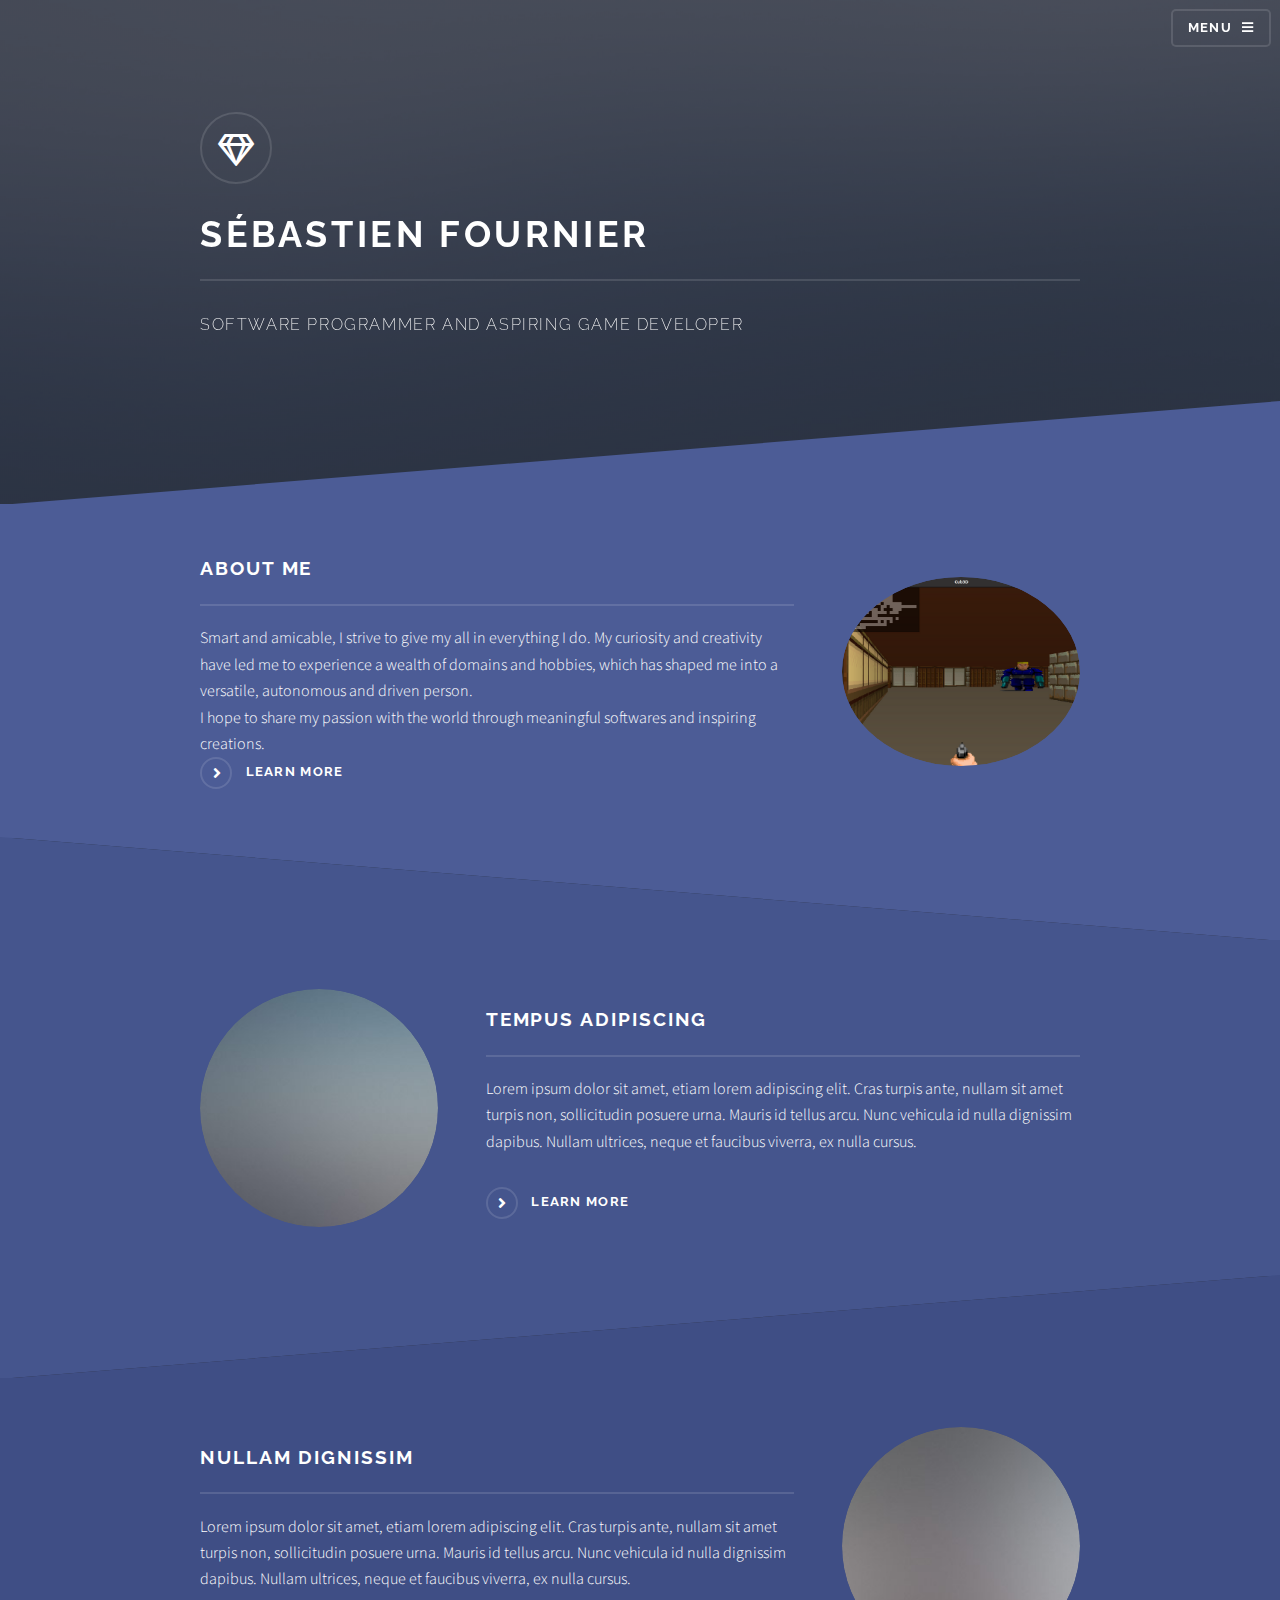
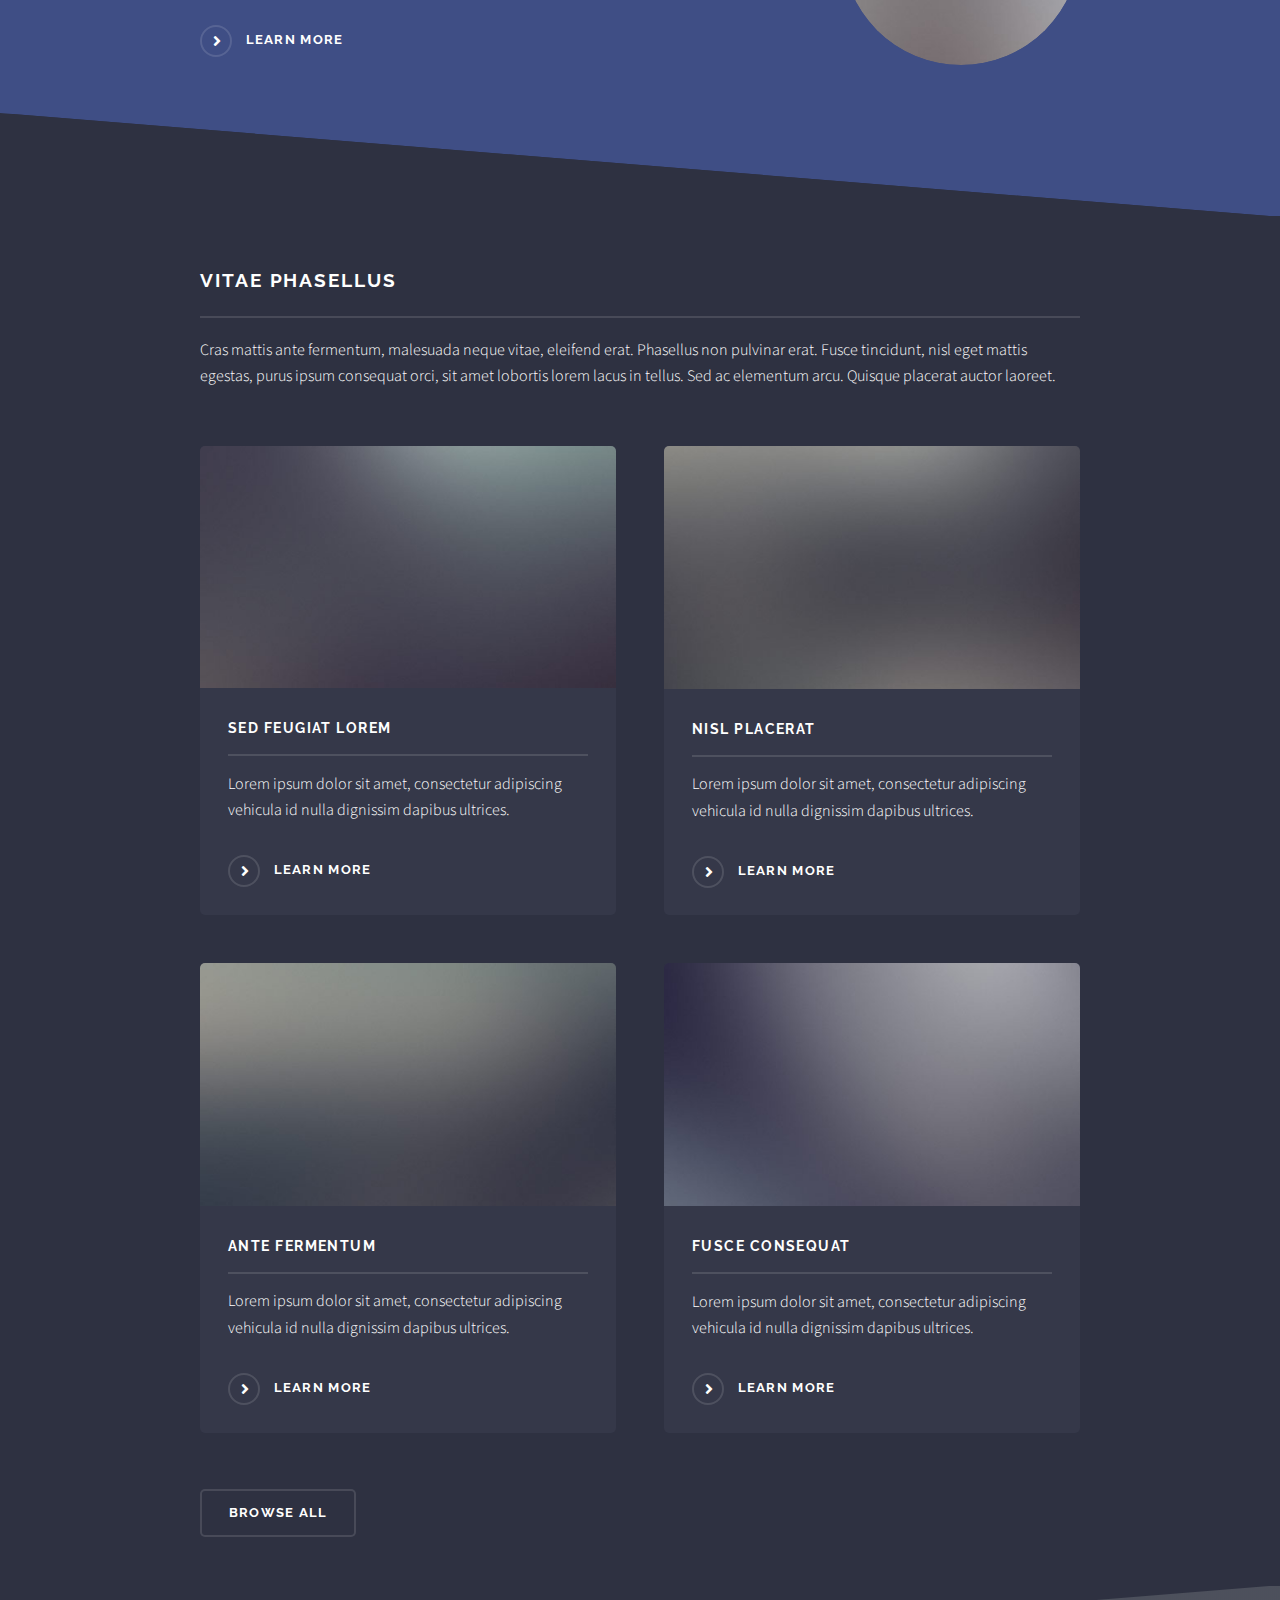
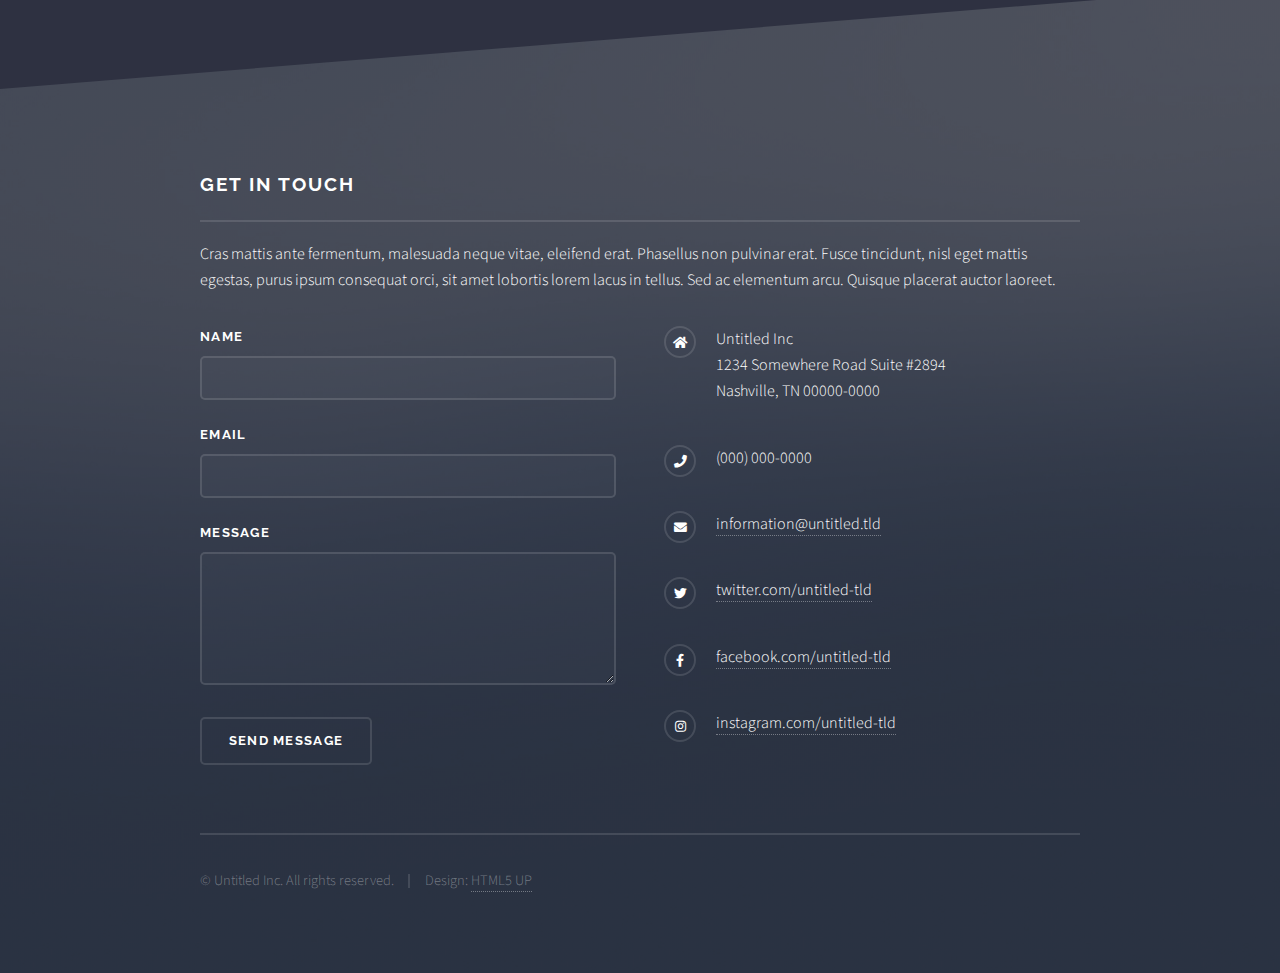
==== commit 48dd5edc: "WIP, story is the current template" ====
--- a/solid/index.html
+++ b/solid/index.html
@@ -6,7 +6,7 @@
 -->
 <html>
 	<head>
-		<title>Sébastien Fournier - Programmeur</title>
+		<title>Sébastien Fournier - Portfolio</title>
 		<meta charset="utf-8" />
 		<meta name="viewport" content="width=device-width, initial-scale=1, user-scalable=no" />
 		<link rel="stylesheet" href="assets/css/main.css" />
@@ -19,7 +19,7 @@
 
 				<!-- Header -->
 					<header id="header" class="alt">
-						<h1><a href="index.html">Retour en haut</a></h1>
+						<h1><a href="index.html">Back to top</a></h1>
 						<nav>
 							<a href="#menu">Menu</a>
 						</nav>
@@ -43,7 +43,7 @@
 						<div class="inner">
 							<div class="logo"><span class="icon fa-gem"></span></div>
 							<h2>Sébastien Fournier</h2>
-							<p>Programmeur et passionné de jeux vidéo</a></p>
+							<p>Software programmer and aspiring game developer</a></p>
 						</div>
 					</section>
 
@@ -55,8 +55,9 @@
 								<div class="inner">
 									<a href="#" class="image"><img src="images/cubed.png" alt="" /></a>
 									<div class="content">
-										<h2 class="major">Magna arcu feugiat</h2>
-										<p>Lorem ipsum dolor sit amet, etiam lorem adipiscing elit. Cras turpis ante, nullam sit amet turpis non, sollicitudin posuere urna. Mauris id tellus arcu. Nunc vehicula id nulla dignissim dapibus. Nullam ultrices, neque et faucibus viverra, ex nulla cursus.</p>
+										<h2 class="major">About me</h2>
+										<p>Smart and amicable, I strive to give my all in everything I do. My curiosity and creativity have led me to experience a wealth of domains and hobbies, which has shaped me into a versatile, autonomous and driven person.
+											<br>I hope to share my passion with the world through meaningful softwares and inspiring creations.
 										<a href="#" class="special">Learn more</a>
 									</div>
 								</div>
--- a/solid/assets/css/main.css
+++ b/solid/assets/css/main.css
@@ -1,10 +1,10 @@
 @import url(fontawesome-all.min.css);
 @import url("https://fonts.googleapis.com/css?family=Raleway:200,700|Source+Sans+Pro:300,600,300italic,600italic");
 
-/*
-	Solid State by HTML5 UP
-	html5up.net | @ajlkn
-	Free for personal and commercial use under the CCA 3.0 license (html5up.net/license)
+/*
+	Solid State by HTML5 UP
+	html5up.net | @ajlkn
+	Free for personal and commercial use under the CCA 3.0 license (html5up.net/license)
 */
 
 html, body, div, span, applet, object,
@@ -101,11 +101,11 @@
 	body {
 		background-color: #2e3141;
 		background-image: linear-gradient(to top, rgba(46, 49, 65, 0.8), rgba(46, 49, 65, 0.8)), url("../../images/bg.jpg");
-		background-size: auto,+		background-size: auto,
  cover;
-		background-attachment: fixed,+		background-attachment: fixed,
  fixed;
-		background-position: center,+		background-position: center,
  center;
 	}
 
@@ -3467,9 +3467,9 @@
 				padding: 7em 0 8.25em 0 ;
 				background-color: #2e3141;
 				background-image: linear-gradient(to top, rgba(46, 49, 65, 0.8), rgba(46, 49, 65, 0.8)), url("../../images/bg.jpg");
-				background-size: auto,+				background-size: auto,
  cover;
-				background-position: center,+				background-position: center,
  center;
 				margin-bottom: -6.5em;
 			}
@@ -3579,9 +3579,9 @@
 			padding: 9em 0 6.25em 0 ;
 			background-color: #2e3141;
 			background-image: linear-gradient(to top, rgba(46, 49, 65, 0.8), rgba(46, 49, 65, 0.8)), url("../../images/bg.jpg");
-			background-size: auto,+			background-size: auto,
  cover;
-			background-position: center,+			background-position: center,
  0% 30%;
 			margin-bottom: -6.5em;
 		}
@@ -3592,9 +3592,9 @@
 
 		#wrapper > header {
 			padding: 11em 3em 7.375em 3em ;
-			background-size: auto,+			background-size: auto,
  cover;
-			background-position: center,+			background-position: center,
  0% 0%;
 			margin-bottom: -4.75em;
 		}
@@ -3609,7 +3609,7 @@
 
 		#wrapper > header {
 			padding: 6.5em 2em 3em 2em ;
-			background-size: auto,+			background-size: auto,
  125%;
 			margin-bottom: -2.5em;
 		}
@@ -3820,7 +3820,7 @@
 				-webkit-flex-direction: row-reverse;
 				-ms-flex-direction: row-reverse;
 				flex-direction: row-reverse;
-				text-align: right;
+				text-align: left;
 			}
 
 			.wrapper.spotlight:nth-child(2n - 1) .image {
@@ -4072,9 +4072,9 @@
 		#footer {
 			background-color: #2e3141;
 			background-image: linear-gradient(to top, rgba(46, 49, 65, 0.8), rgba(46, 49, 65, 0.8)), url("../../images/bg.jpg");
-			background-size: auto,+			background-size: auto,
  cover;
-			background-position: center,+			background-position: center,
  center;
 			margin-top: -6.5em;
 			padding-top: 6.5em;
